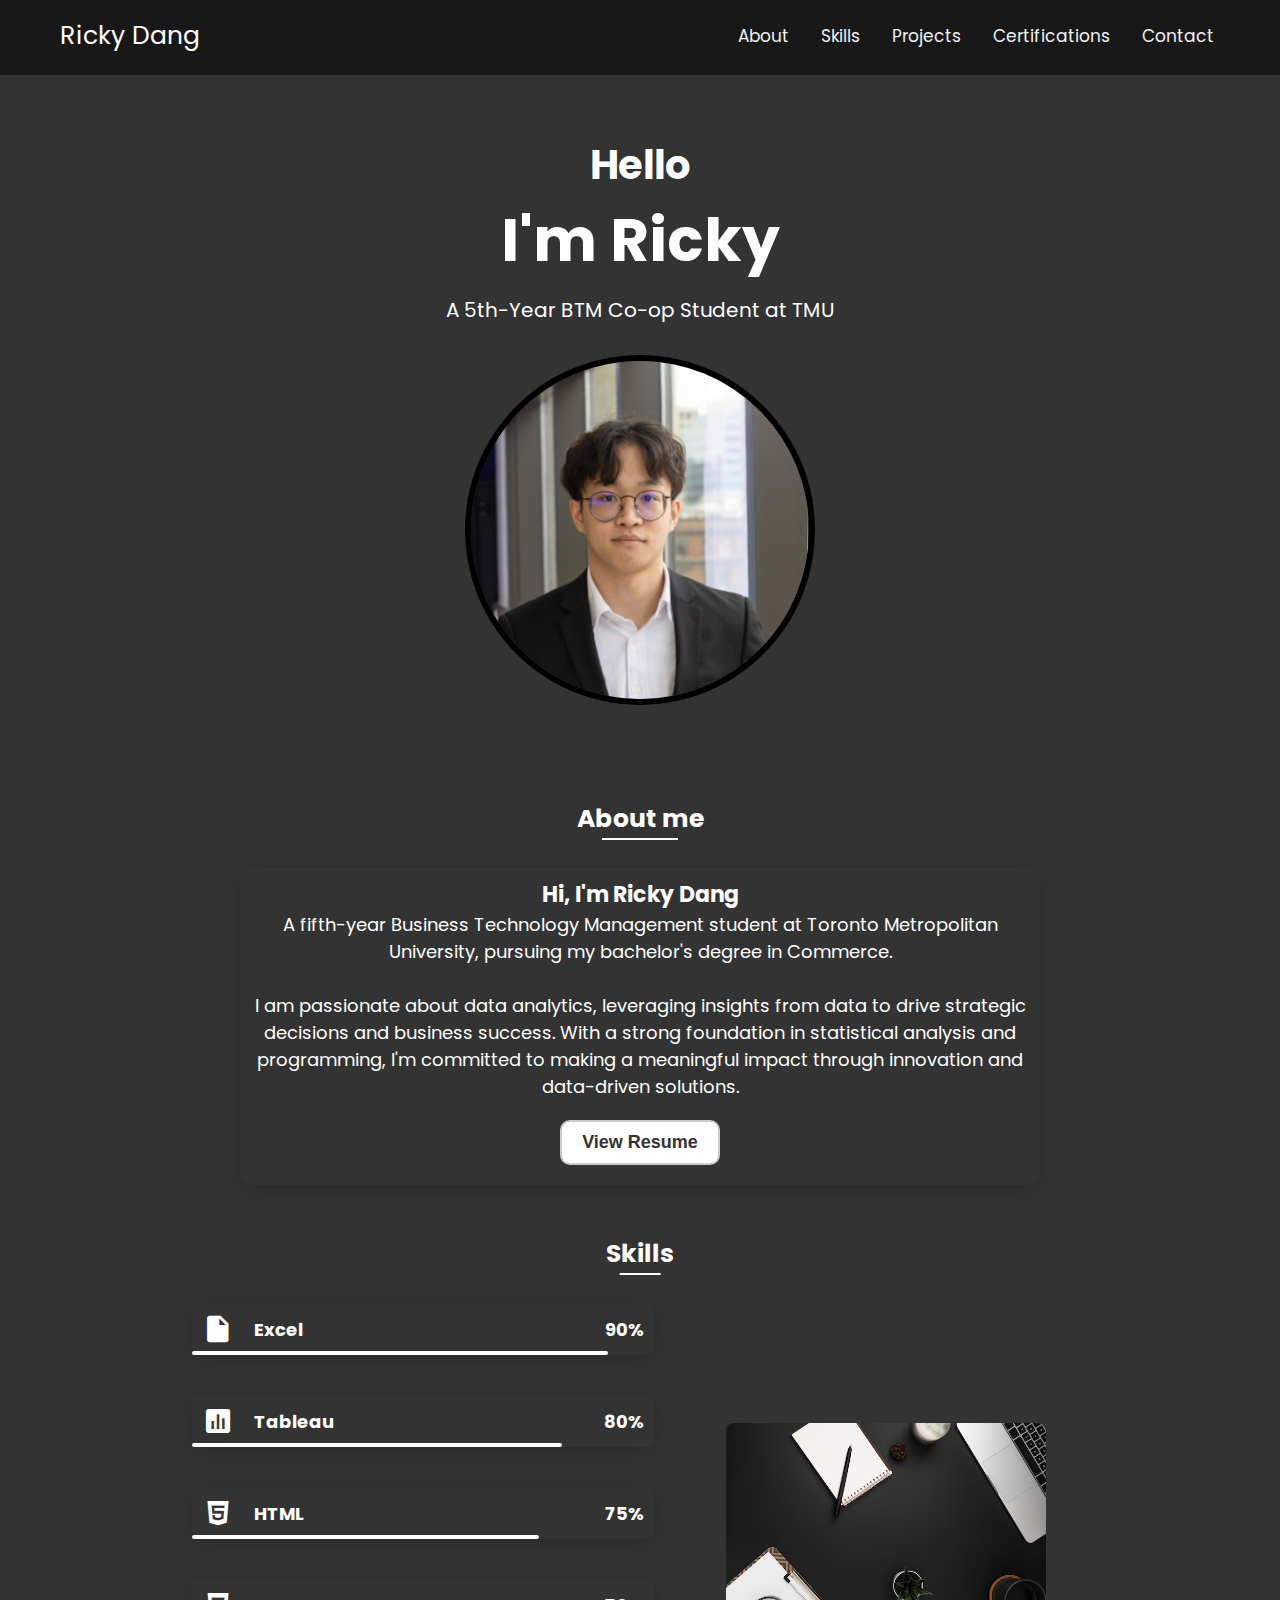
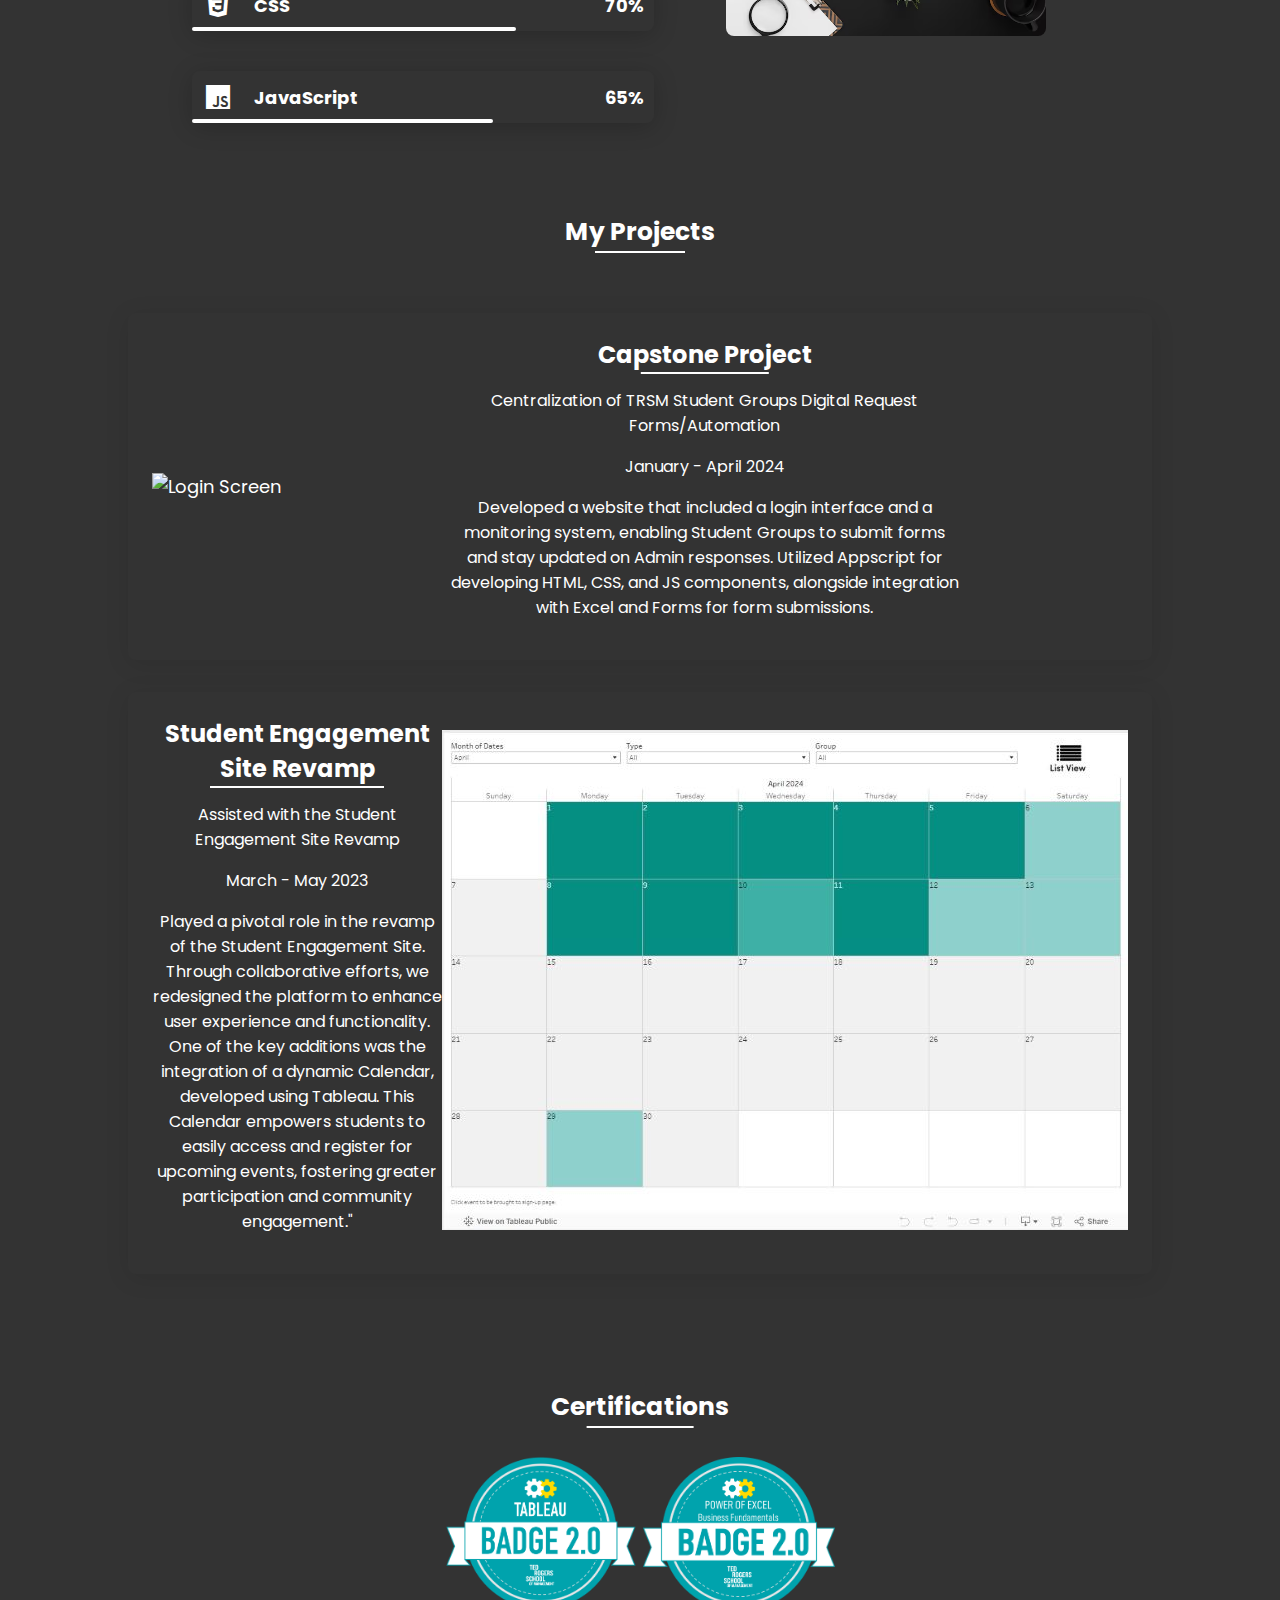
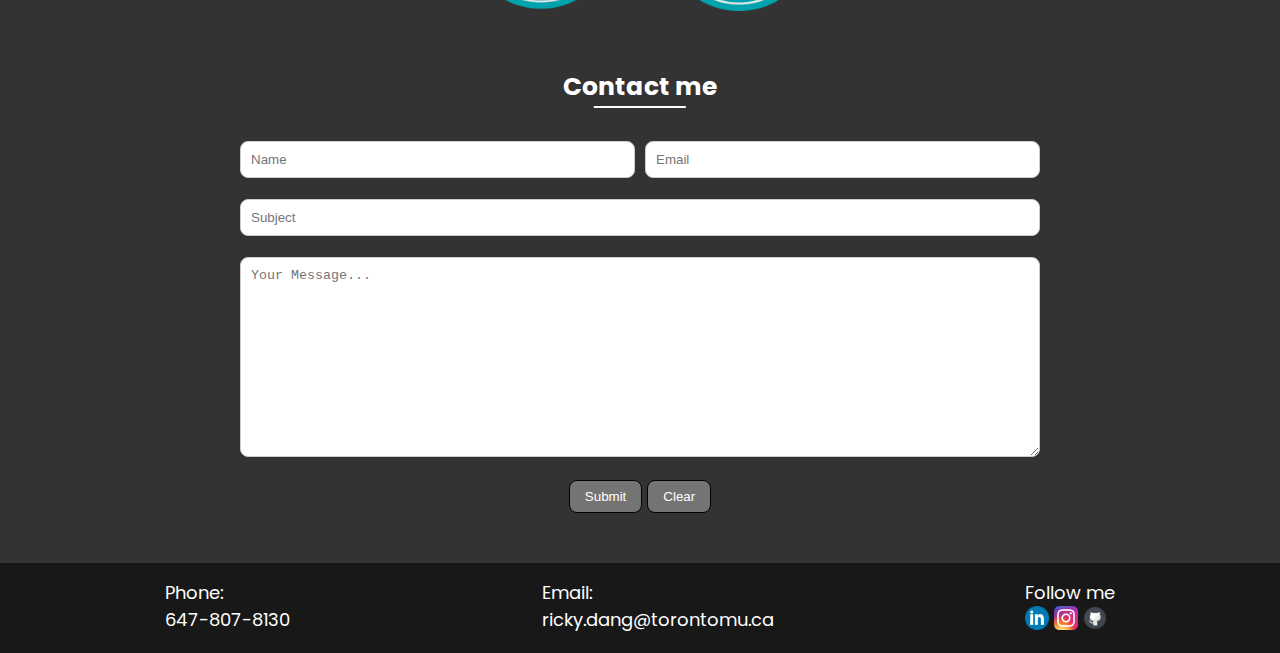
==== index.html @ 6ce4ab80 "Update index.html" ====
<!doctype html>

<html lang="en">
<head>
  <meta charset="UTF-8">
  <meta name="viewport" content="width=device-width, initial-scale=1.0">
  <meta name="description" content="Ricky Dang Portfolio">
  <meta name="keywords" content="Ricky Dang">
  <meta name="author" content="Ricky Dang">
  <link rel="stylesheet" type="text/css" href="style.css" />
  <script src="main.js"></script>
  <link href='https://cdn.jsdelivr.net/npm/boxicons@2.0.5/css/boxicons.min.css' rel='stylesheet'>
  <title>Ricky's Portfolio</title>
</head>

<body>
  <header>
    <div class="header-container">
      <a class="custom-button" id="custom-button" onclick="scrollToTop()">Ricky Dang</a>
      <nav class="topnav" id="nav">
        <a href="#about">About</a>
        <a href="#skills">Skills</a>
        <a href="#projects">Projects</a>
        <a href="#certifications">Certifications</a>
        <a href="#contact">Contact</a>
      </nav>
    </div>
  </header>

  <main>
    <!--===== Home =====-->
    <section id="home">
      <div class="container">
        <div class="text">
          <h1>Hello</h1>
          <h2>I'm Ricky</h2>
          <p class="p1">A 5th-Year BTM Co-op Student at TMU</p>
        </div>
        <div class="image-container">
          <div class="image">
            <img src="image/Linkedin.jpg" alt="LinkedIn Profile" id="img" />
          </div>
        </div>
      </div>
    </section>

    <!--===== About =====-->
    <section id="about">
      <h3>About me</h3>
      <div class="about_container">
        <div>
          <h4 class="about_subtitle">Hi, I'm Ricky Dang</h4>
          <p class="about_text">A fifth-year Business Technology Management student at Toronto Metropolitan University, pursuing my bachelor's degree in Commerce.</p><br>
          <p class="about_text">I am passionate about data analytics, leveraging insights from data to drive strategic decisions and business success. With a strong foundation in statistical analysis and programming, I'm committed to making a meaningful impact through innovation and data-driven solutions.</p>
          <button class="resume-button" onclick="window.open('https://rickydang123.github.io/resume_2024.pdf', '_blank')">View Resume</button>
        </div>
      </div>
    </section>

    <!--===== Skills =====-->
    <section id="skills">
      <h3>Skills</h3>
      <div class="skills-container">
        <div skills-section>
          <div class="skill">
            <div class="skill-name">
              <i class='bx bxs-file-blank skill-icon'></i>
              <span class="skill-label">Excel</span>
            </div>
            <div class="skill-bar skill-excel"></div>
            <div class="skill-percentage">90%</div>
          </div>
          <div class="skill">
            <div class="skill-name">
              <i class='bx bxs-bar-chart-square skill-icon'></i>
              <span class="skill-label">Tableau</span>
            </div>
            <div class="skill-bar skill-tableau"></div>
            <div class="skill-percentage">80%</div>
          </div>
          <div class="skill">
            <div class="skill-name">
              <i class='bx bxl-html5 skill-icon'></i>
              <span class="skill-label">HTML</span>
            </div>
            <div class="skill-bar skill-html"></div>
            <div class="skill-percentage">75%</div>
          </div>
          <div class="skill">
            <div class="skill-name">
              <i class='bx bxl-css3 skill-icon'></i>
              <span class="skill-label">CSS</span>
            </div>
            <div class="skill-bar skill-css"></div>
            <div class="skill-percentage">70%</div>
          </div>
          <div class="skill">
            <div class="skill-name">
              <i class='bx bxl-javascript skill-icon'></i>
              <span class="skill-label">JavaScript</span>
            </div>
            <div class="skill-bar skill-js"></div>
            <div class="skill-percentage">65%</div>
          </div>
        </div>

        <div class="skill-img">
          <img src="image/workspace.avif" alt="Dark Workspace">
        </div>
      </div>
    </section>

    <!--===== Projects =====-->
    <section id="projects">
      <h3>My Projects</h3>
      <div class="projects-container">
        <div class="project-card">
          <div class="project-image">
            <img src="image/Capstone.JPG" alt="Login Screen">
          </div>
          <div class="project-details">
            <h3>Capstone Project</h3>
            <p>Centralization of TRSM Student Groups Digital Request Forms/Automation</p>
            <p>January - April 2024</p>
            <p>Developed a website that included a login interface and a monitoring system, enabling Student Groups to submit forms and stay updated on Admin responses. Utilized Appscript for developing HTML, CSS, and JS components, alongside integration with Excel and Forms for form submissions.</p>
          </div>
        </div>
        <div class="project-card">
          <div class="project-image">
            <img src="image/Calendar1.jpg" alt="Student Engagement Site Revamp">
          </div>
          <div class="project-details">
            <h3>Student Engagement Site Revamp</h3>
            <p>Assisted with the Student Engagement Site Revamp</p>
            <p>March - May 2023</p>
            <p>Played a pivotal role in the revamp of the Student Engagement Site. Through collaborative efforts, we redesigned the platform to enhance user experience and functionality. One of the key additions was the integration of a dynamic Calendar, developed using Tableau. This Calendar empowers students to easily access and register for upcoming events, fostering greater participation and community engagement."</p>
          </div>
        </div>
      </div>
    </section>

    <!--===== Certifications =====-->
    <section id="certifications">
      <h3>Certifications</h3>
      <div class="certifications">
        <a href="https://trsmcredentials.torontomu.ca/309667ab-9c3d-48c3-abd6-493741f7f2fc#gs.7jdqmi" target="_blank"><img src="image/TableauBadge.png" alt="Tableau Badge"></a>
        <a href="https://trsmcredentials.torontomu.ca/b610dc23-b5de-4831-8858-0fb73978874f#gs.7jdnai" target="_blank"><img src="image/ExcelBusinessFundamentals.png" alt="Excel Badge"></a>
      </div>
    </section>

    <!--===== Contact =====-->
    <section id="contact">
      <h3>Contact me</h3>
      <div class="container1">
        <form onsubmit="storeData(event)">
          <div class="contact-container">
            <div class="form-group">
              <input type="text" id="fname" name="firstname" placeholder="Name" required>
            </div>
            <div class="form-group">
              <input type="text" id="email" name="email" placeholder="Email" required>
            </div>
          </div>

          <div class="form-group">
            <input type="text" id="subject" name="subject" placeholder="Subject" required>
          </div>

          <div class="form-group">
            <textarea id="message" name="message" style="height:200px" placeholder="Your Message..." required></textarea>
          </div>

          <input type="submit" onclick="storeData(event)" value="Submit">
          <input type="reset" value="Clear">
        </form>
      </div>
    </section>
  </main>

  <footer class="footer">
    <p class="footer-text">
      <span class="footer-phone">Phone: <br> 647-807-8130</a></span>
      <span class="footer-email">Email: <br> ricky.dang@torontomu.ca</a></span>
      <span class="footer-social"> Follow me <br>
        <a href="https://www.linkedin.com/in/rickydang25/" target="_blank"><img src="image/LinkedIn Icon.webp" alt="LinkedIn"></a>
        <a href="https://www.instagram.com/rickydang__/" target="_blank"><img src="image/Instagram Icon.webp" alt="Instagram"></a>
        <a href="https://github.com/rickydang123" target="_blank"><img src="image/Github Icon.webp" alt="Github"></a>
      </span>
    </p>
  </footer>

  <button id="scrollBtn" onclick="scrollToTop()">
    <span>&uarr;</span>
  </button>

  <link rel="shortcut icon" href="favicon.ico" type="image/x-icon">
</body>
</html>
---- style.css ----
@import url("https://fonts.googleapis.com/css2?family=Poppins:wght@400;600;700&display=swap");

*,
*::before,
*::after {
  margin: 0;
  padding: 0;
  box-sizing: border-box;
}

body {
  background-color: #333;
  font-family: "Poppins", sans-serif;
  font-size: 18px;
  color: white;
  text-align: center;
}

html {
  scroll-behavior: smooth;
}

h1 {
  font-size: 40px;
  color: white;
}

h2 {
  font-size: 60px;
  color: white;
  margin-bottom: 10px;
}

h3 {
  position: relative;
  display: inline-block;
  text-align: center;
  font-size: 25px;
  color: rgb(255, 255, 255);
  margin-bottom: 30px;
}

h3::after {
  content: "";
  position: absolute;
  left: 50%;
  transform: translateX(-50%);
  bottom: -2px;
  width: 60%;
  height: 2px;
  background-color: rgb(255, 255, 255);
}

h4 {
  text-align: center;
  font-size: 22px;
  color: rgb(255, 255, 255);
  margin: 10px 25px;
}

/* =====Home Section====== */
.container {
  border-radius: 20px;
  position: relative;
  height: 100%;
  margin-bottom: 5vh;
}

.text {
  justify-content: center;
  align-items: center;
}

.container .text {
  margin-top: 15vh;
}

.image-container {
  display: flex;
  justify-content: center;
  align-items: center;
}

.image {
  width: 350px;
  height: 350px;
  overflow: hidden;
  border-radius: 50%;
  border: 6px solid black;
  display: flex;
  position: relative;
  margin-top: 15px;
}

.p1 {
  margin-bottom: 15px;
}

.p {
  font-size: 40px;
  color: white;
}

.p1 {
  font-size: 20px;
  color: white;
}

.p2 {
  font-size: 15px;
}

.p3 {
  font-size: 20px;
  font-weight: bold;
}

.p4, .p5 {
  font-size: 16px;
}

ul {
  list-style-type: square;
  height: 30px;
}

ol {
  list-style-type: upper-roman;
  height: 100px;
}

header {
  background-color: rgb(24, 24, 24);
  width: 100%;
  position: fixed;
  top: 0;
  left: 0;
  z-index: 1000;
  height: 75px;
}

.header-container {
  display: flex;
  justify-content: space-between;
  align-items: center;
  max-width: 1200px;
  margin: 0 auto;
  padding: 10px;
}

.custom-button {
  font-size: 25px;
  color: white;
  padding: 5px 10px;
  text-decoration: none;
  transition: color 0.3s ease;
  cursor: pointer;
}

.custom-button:hover {
  color: #858585;
}

.topnav {
  display: flex;
  align-items: center;
}

.topnav a {
  color: #f2f2f2;
  padding: 13px 16px;
  text-decoration: none;
  font-size: 17px;
}

.content {
  padding-top: 70px;
}

#scrollBtn {
  position: fixed;
  bottom: 20px;
  right: 20px;
  background-color: #8d8b8b; 
  color: #fff; 
  border: none;
  border-radius: 50%; 
  width: 50px; 
  height: 50px; 
  font-size: 28px; 
  cursor: pointer;
  transition: background-color 0.3s ease; 
  z-index: 999; 
  opacity: 0;
  transition: opacity 0.3s ease;
}

#scrollBtn:hover {
  background-color: #666666; 
}

#scrollBtn span {
  display: block;
  font-size: 24px; 
  margin-top: 5px; 
  line-height: 1; 
  font-weight: bold; 
}

#scrollBtn.visible {
  opacity: 1; 
}

/* ====== Contact ====== */
.container1 {
  width: 50rem;
  justify-content: center;
  align-items: center;
  margin: 0 auto;
}
.contact-container {
  display: flex;
  flex-wrap: wrap;
}

.form-group {
  margin-bottom: 1px;
}

.contact-container .form-group {
  flex: 1;
  margin-right: 10px;
}

.contact-container .form-group:last-child {
  margin-right: 0;
}

.contact-container label {
  display: block;
  margin-bottom: 5px;
}

#contact {
  padding-top: 50px;
  position: relative;
}

input[type=text], select, textarea {
  width: 100%;
  padding: 10px;
  border: 1px solid #ccc;
  border-radius: 8px;
  box-sizing: border-box;
  margin-top: 5px;
  margin-bottom: 15px;
  resize: vertical;
}

input[type=submit], input[type=reset] {
  padding: 8px 15px;
  border: none;
  border-radius: 8px;
  cursor: pointer;
}

input[type=submit] {
  background-color: rgb(116, 116, 116);
  color: white;
  border: 1px solid black;
}

input[type=submit]:hover {
  background-color: rgb(155, 155, 155);
}

input[type=reset] {
  background-color: rgb(116, 116, 116);
  color: white;
  border: 1px solid black;
}

input[type=reset]:hover {
  background-color: rgb(155, 155, 155);
}

/* ====== About ====== */
#about {
  padding-top: 50px;
  position: relative;
}

.about_container {
  background-color: #333;
  max-width: 800px;
  row-gap: 2rem;
  text-align: center;
  display: flex;
  align-items: center;
  justify-content: center;
  margin: 0 auto;
  box-shadow: 0px 4px 25px rgba(0, 0, 0, 0.2);
  border-radius: 10px;
}

.about_text_container {
  flex: 1;
}

.about_subtitle {
  margin-bottom: var(--mb-2);
}

.about_img img {
  width: 200px;
  border-radius: 0.5rem;
}

.resume-button {
  margin-top: 20px;
  padding: 10px 20px;
  background-color: white;
  color: #333;
  font-weight: bold;
  border: 2px solid #ccc;
  border-radius: 10px;
  cursor: pointer;
  font-size: 18px;
  transition: background-color 0.3s ease, border-color 0.3s ease, color 0.3s ease;
  margin-bottom: 20px;
}

.resume-button:hover {
  background-color: #333;
  color: white;
}

@media (max-width: 768px) {
  .resume-button {
      padding: 8px 16px;
      font-size: 16px;
  }
}

/* ======= Skills ======= */
#skills {
  padding-top: 50px;
  position: relative;
}

.skills-section {
  display: flex;
  flex-direction: column;
  margin-right: 10rem; /* Adjusted margin-right for shifting towards the center */
}

.skills-container {
  display: flex;
  justify-content: center;
  align-items: center;
  margin-left: 15%;
}

.skills-container > div {
  flex: 1;
}

.skill-img {
  margin-right: 15%;
}

.skill-img img {
  width: 25vw;
  border-radius: 0.5rem;
}

.skill {
  width: 100%;
  display: flex;
  justify-content: space-between;
  align-items: center;
  position: relative;
  font-weight: bold;
  padding: 10px 10px;
  margin-bottom: 40px;
  border-radius: 8px;
  box-shadow: 0px 4px 25px rgba(0, 0, 0, 0.2);
}

.skills-subtitle {
  margin-bottom: 20px;
}

.skills-description {
  margin-bottom: 40px;
}

.skill-icon {
  font-size: 2rem;
  margin-right: 20px;
  color: #ffffff;
}

.skill-name {
  display: flex;
  align-items: center;
}

.skill-bar {
  position: absolute;
  left: 0;
  bottom: 0;
  background-color: #ffffff;
  height: 0.25rem;
  border-radius: 0.5rem;
}

.skill-percentage {
  color: #ffffff;
}

.skill-html {
  width: 75%;
}

.skill-css {
  width: 70%;
}

.skill-js {
  width: 65%;
}

.skill-tableau {
  width: 80%;
}

.skill-excel {
  width: 90%;
}

/* ===== Projects===== */
#projects {
  padding-top: 50px;
  position: relative;
}

.projects-container {
  display: flex;
  flex-direction: column;
  align-items: center;
  padding: 2rem;
}

.projects-container h2 {
  font-size: 2rem;
  font-weight: bold;
  margin-bottom: 2rem;
}

.project-card {
  display: flex;
  align-items: center;
  border-radius: 0.5rem;
  box-shadow: 0px 4px 25px rgba(0, 0, 0, 0.1);
  padding: 1.5rem;
  margin-bottom: 2rem;
  width: 60vw;
  max-width: 800px;
}

.project-card.project-image {
  width: 30vw;
  margin-right: 2rem;
  align-items: center;
}

.project-card.project-image img {
  max-width: 100%;
  border-radius: 0.5rem;
}

.project-card.project-details {
  width: 50vw;
  flex-direction: column;
  align-items: center;
  flex-grow: 1;
}

.project-details {
  margin: 0 auto;
  width: 40vw;
}

.project-card h3 {
  font-size: 1.5rem;
  font-weight: bold;
  margin-bottom: 1rem;
}

.project-card p {
  font-size: 1rem;
  margin-bottom: 1rem;
  text-align: center;
}

.project-card:first-child {
  flex-direction: row;
}

.project-card:last-child {
  flex-direction: row-reverse;
}

@media (min-width: 1024px) {
  .project-card {
    width: 80vw;
    max-width: none;
  }
}

/* ====== Certifications ======*/
#certifications {
  padding-top: 50px;
}

.certifications img {
  width: 15vw;
}

/* ======= Footer ======= */
.footer {
  text-align: left;
  bottom: 0;
  left: 0;
  width: 100%;
  padding: 1rem;
  margin-top: 50px;
  background-color: rgb(24, 24, 24);
  box-sizing: border-box; 
  z-index: 1000; 
}

.footer-text {
  display: flex;
  justify-content: space-between;
  max-width: 950px; 
  margin: 0 auto; 
}

.footer-phone, .footer-email, .footer-social {
  flex-direction: column;
  align-items: flex-start;
}

.footer-social a {
  display: inline-block;
}

.footer-social img {
  width: 24px;
  height: 24px;
}

.footer-line {
  border-top: 1px solid #ccc;
}
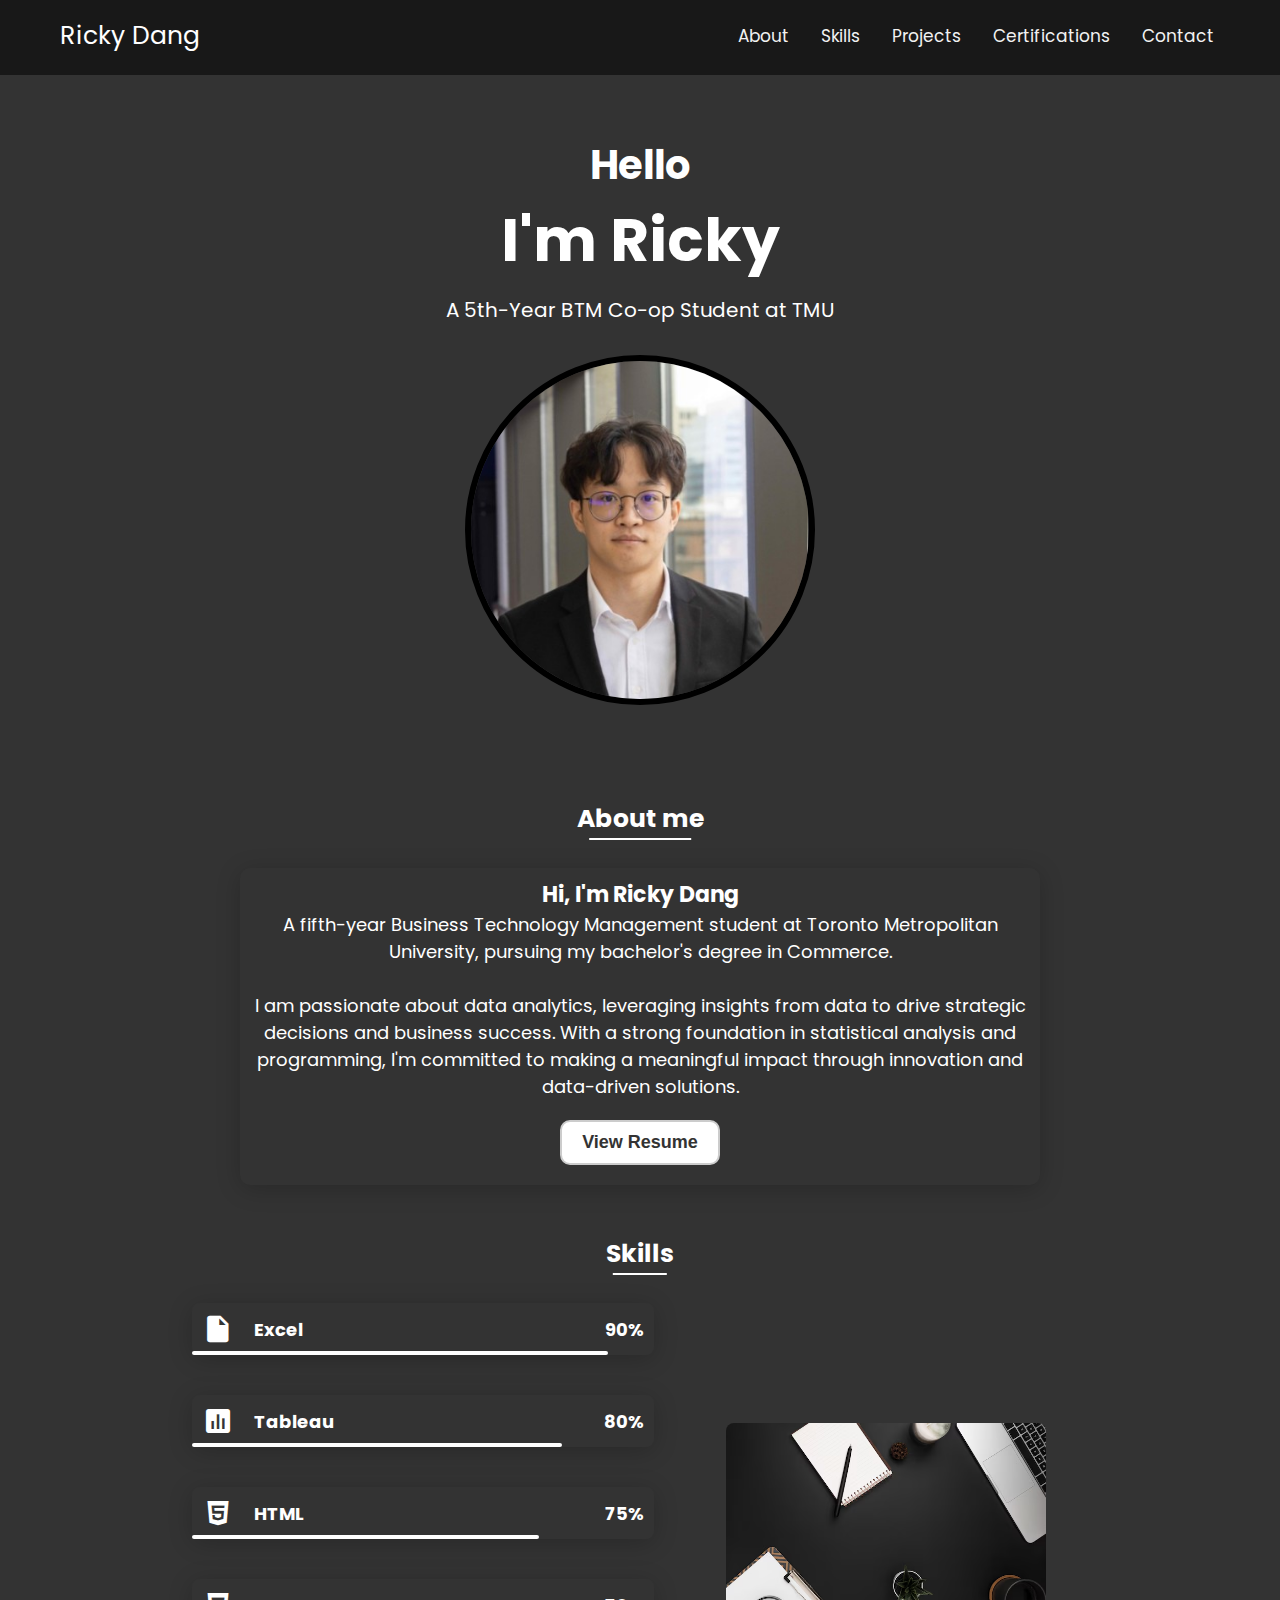
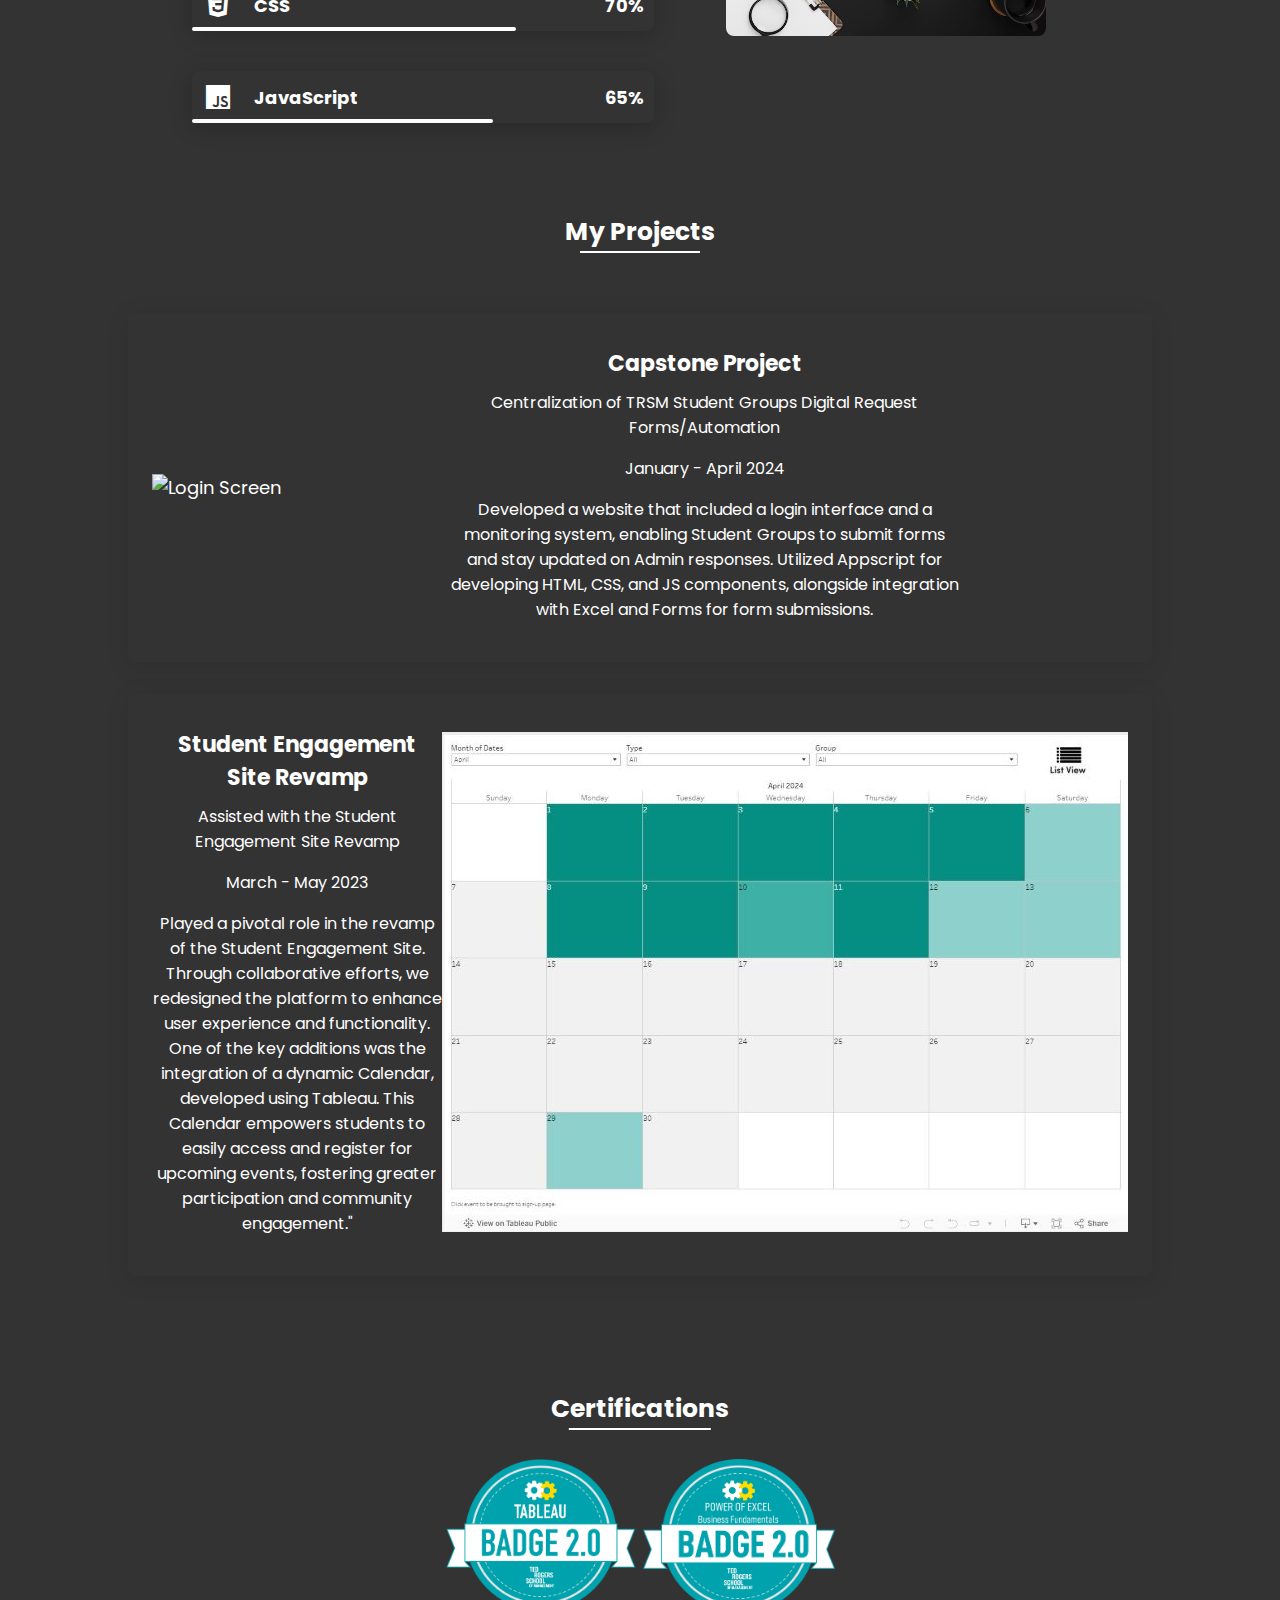
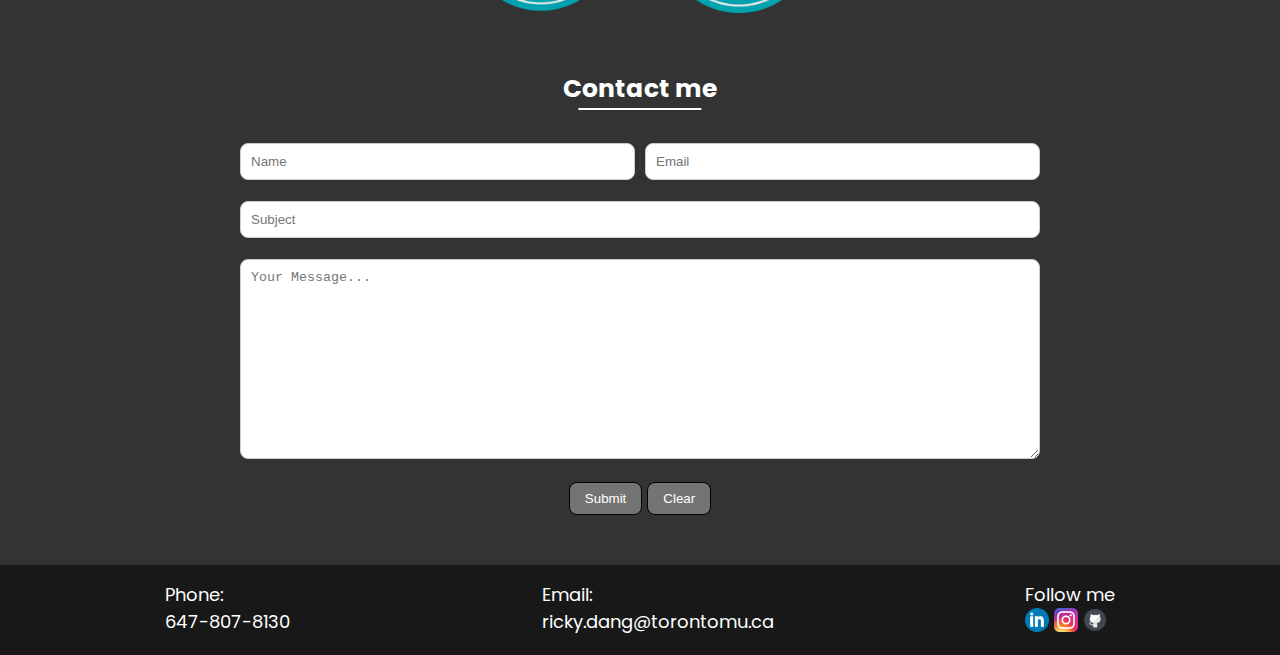
==== commit 75c4b2d8: "Final Revision" ====
--- a/index.html
+++ b/index.html
@@ -119,7 +119,7 @@
             <img src="image/Capstone.JPG" alt="Login Screen">
           </div>
           <div class="project-details">
-            <h3>Capstone Project</h3>
+            <h4>Capstone Project</h4>
             <p>Centralization of TRSM Student Groups Digital Request Forms/Automation</p>
             <p>January - April 2024</p>
             <p>Developed a website that included a login interface and a monitoring system, enabling Student Groups to submit forms and stay updated on Admin responses. Utilized Appscript for developing HTML, CSS, and JS components, alongside integration with Excel and Forms for form submissions.</p>
@@ -130,7 +130,7 @@
             <img src="image/Calendar1.jpg" alt="Student Engagement Site Revamp">
           </div>
           <div class="project-details">
-            <h3>Student Engagement Site Revamp</h3>
+            <h4>Student Engagement Site Revamp</h4>
             <p>Assisted with the Student Engagement Site Revamp</p>
             <p>March - May 2023</p>
             <p>Played a pivotal role in the revamp of the Student Engagement Site. Through collaborative efforts, we redesigned the platform to enhance user experience and functionality. One of the key additions was the integration of a dynamic Calendar, developed using Tableau. This Calendar empowers students to easily access and register for upcoming events, fostering greater participation and community engagement."</p>
--- a/style.css
+++ b/style.css
@@ -46,7 +46,7 @@
   left: 50%;
   transform: translateX(-50%);
   bottom: -2px;
-  width: 60%;
+  width: 80%;
   height: 2px;
   background-color: rgb(255, 255, 255);
 }
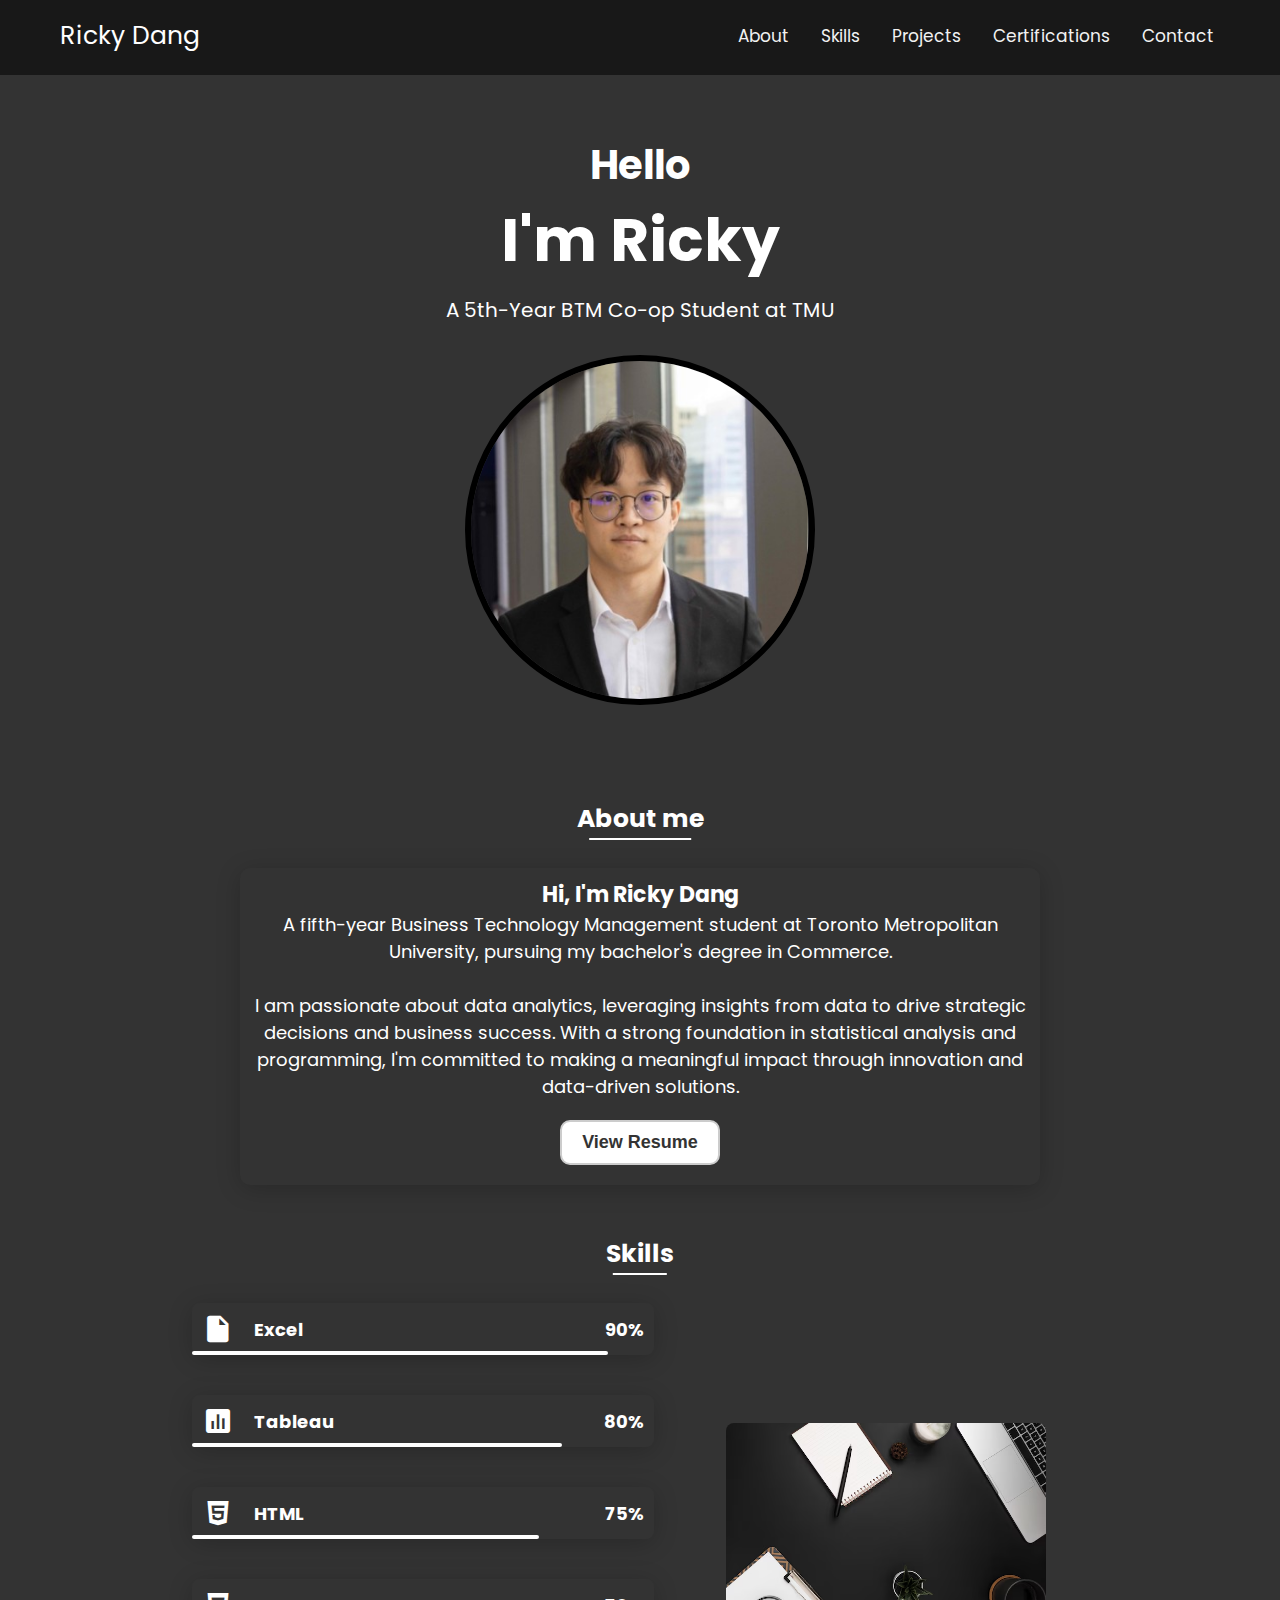
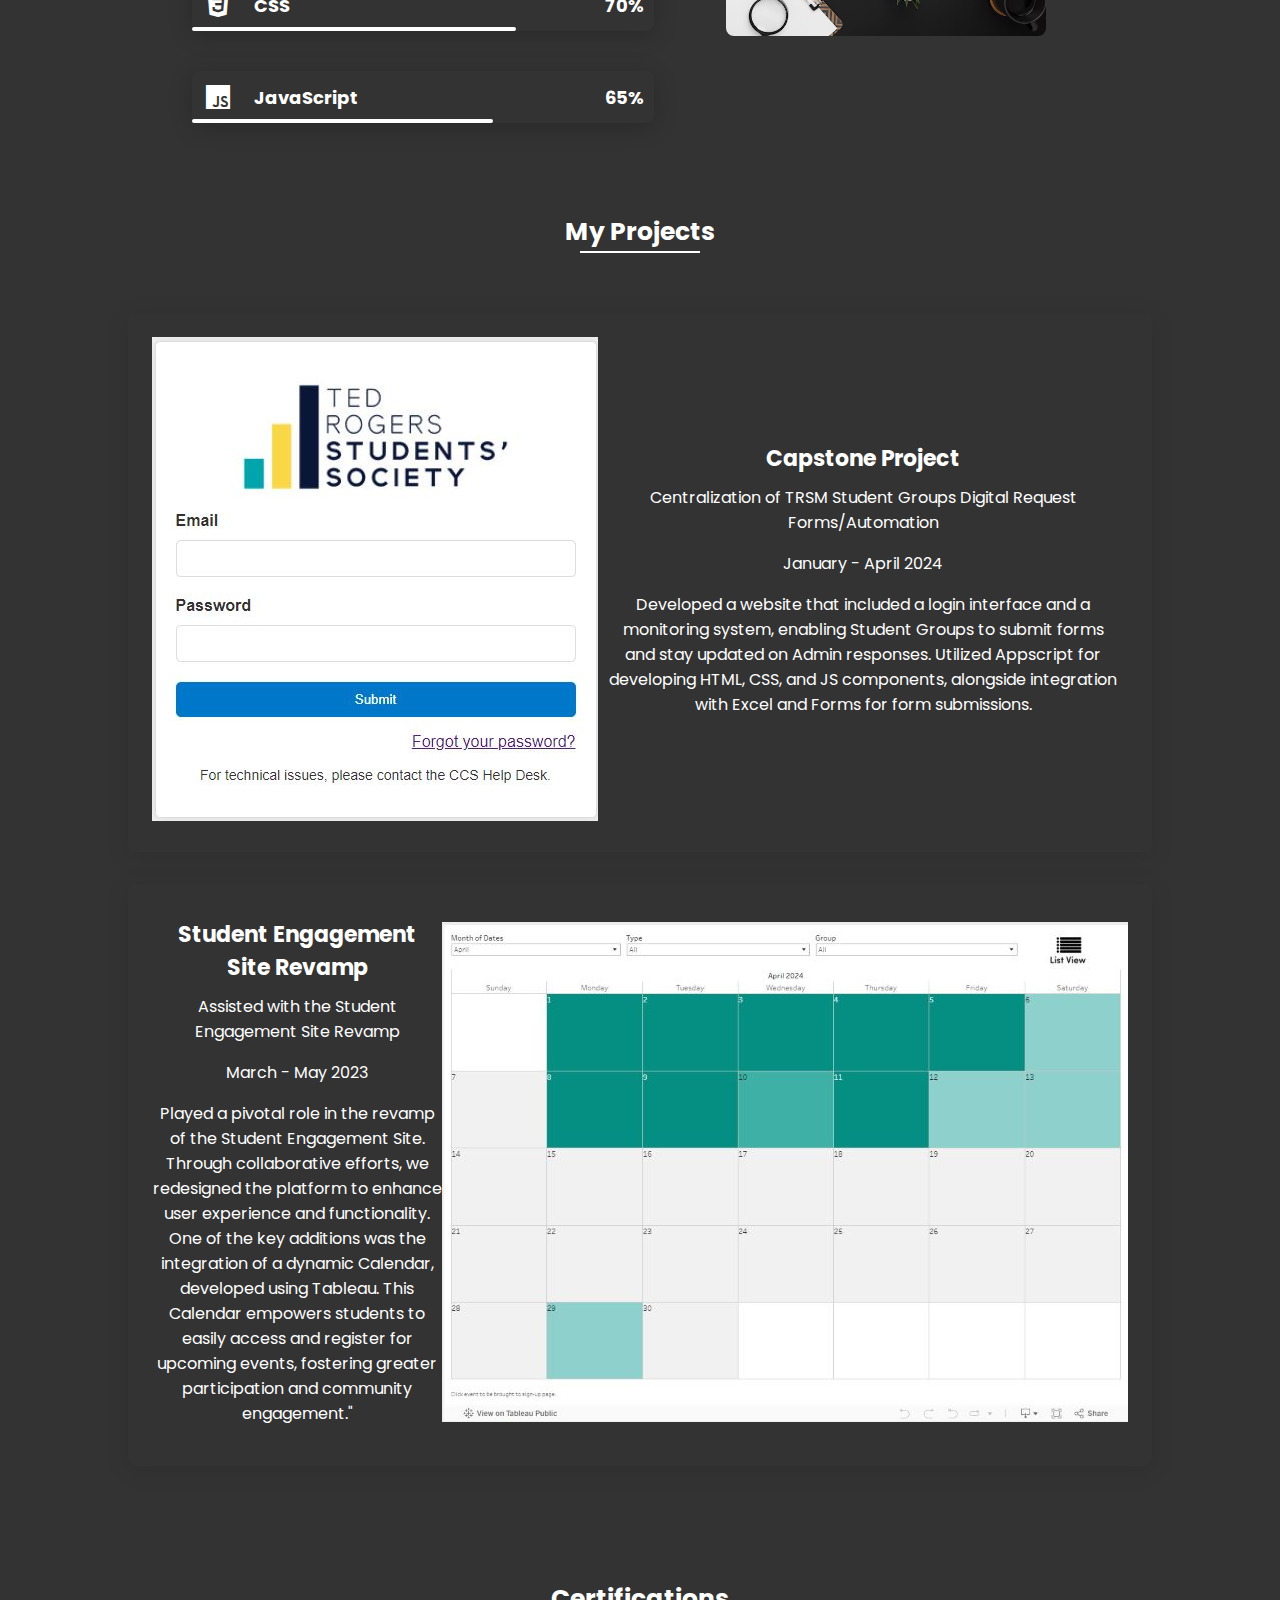
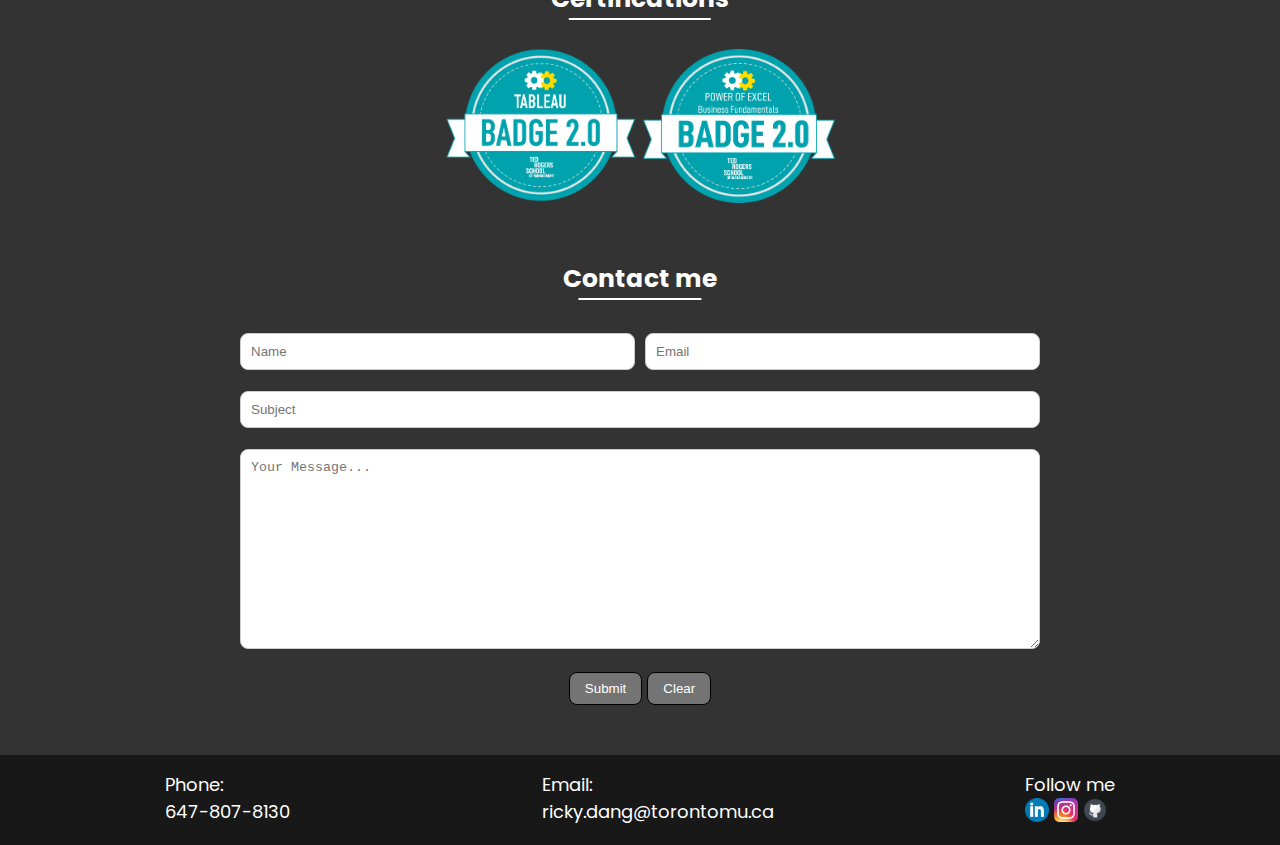
==== commit ec475b1d: "image" ====
--- a/index.html
+++ b/index.html
@@ -116,7 +116,7 @@
       <div class="projects-container">
         <div class="project-card">
           <div class="project-image">
-            <img src="image/Capstone.JPG" alt="Login Screen">
+            <img src="image/Capstone Login.JPG" alt="Login Screen">
           </div>
           <div class="project-details">
             <h4>Capstone Project</h4>
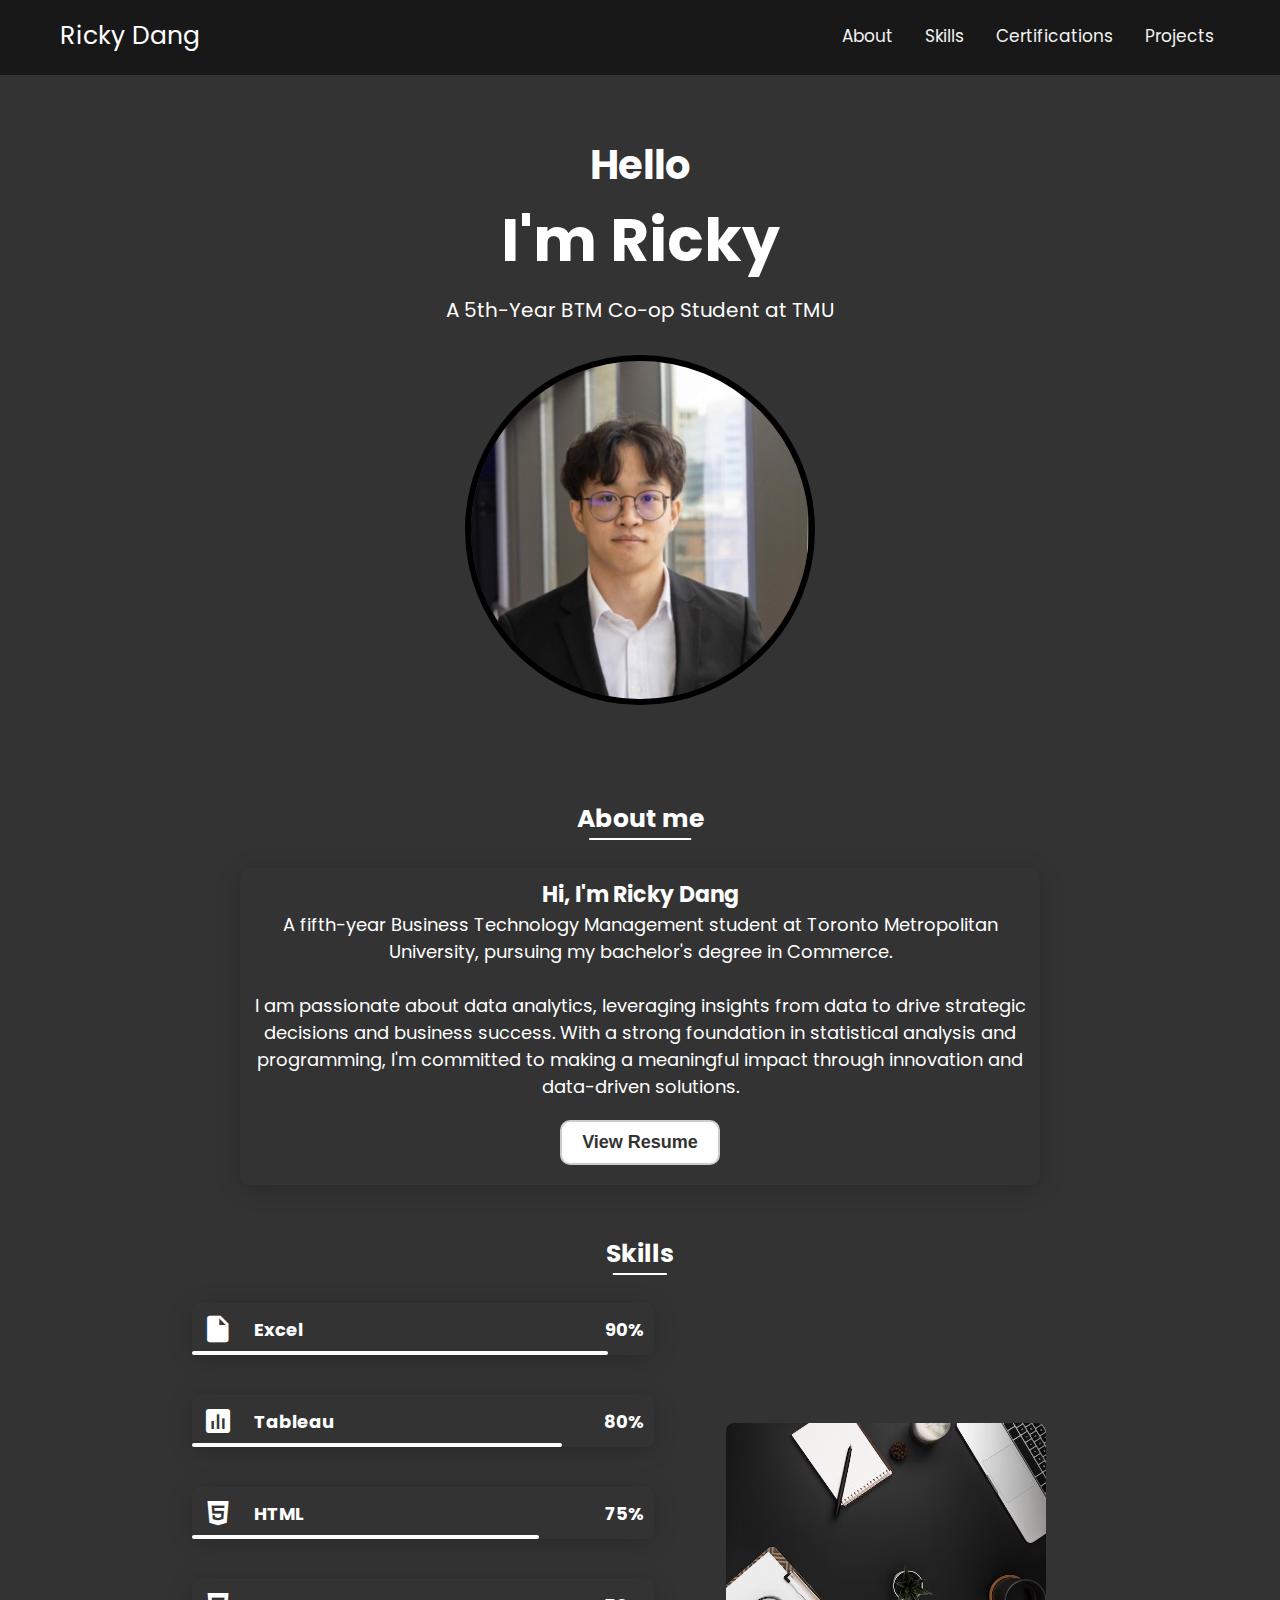
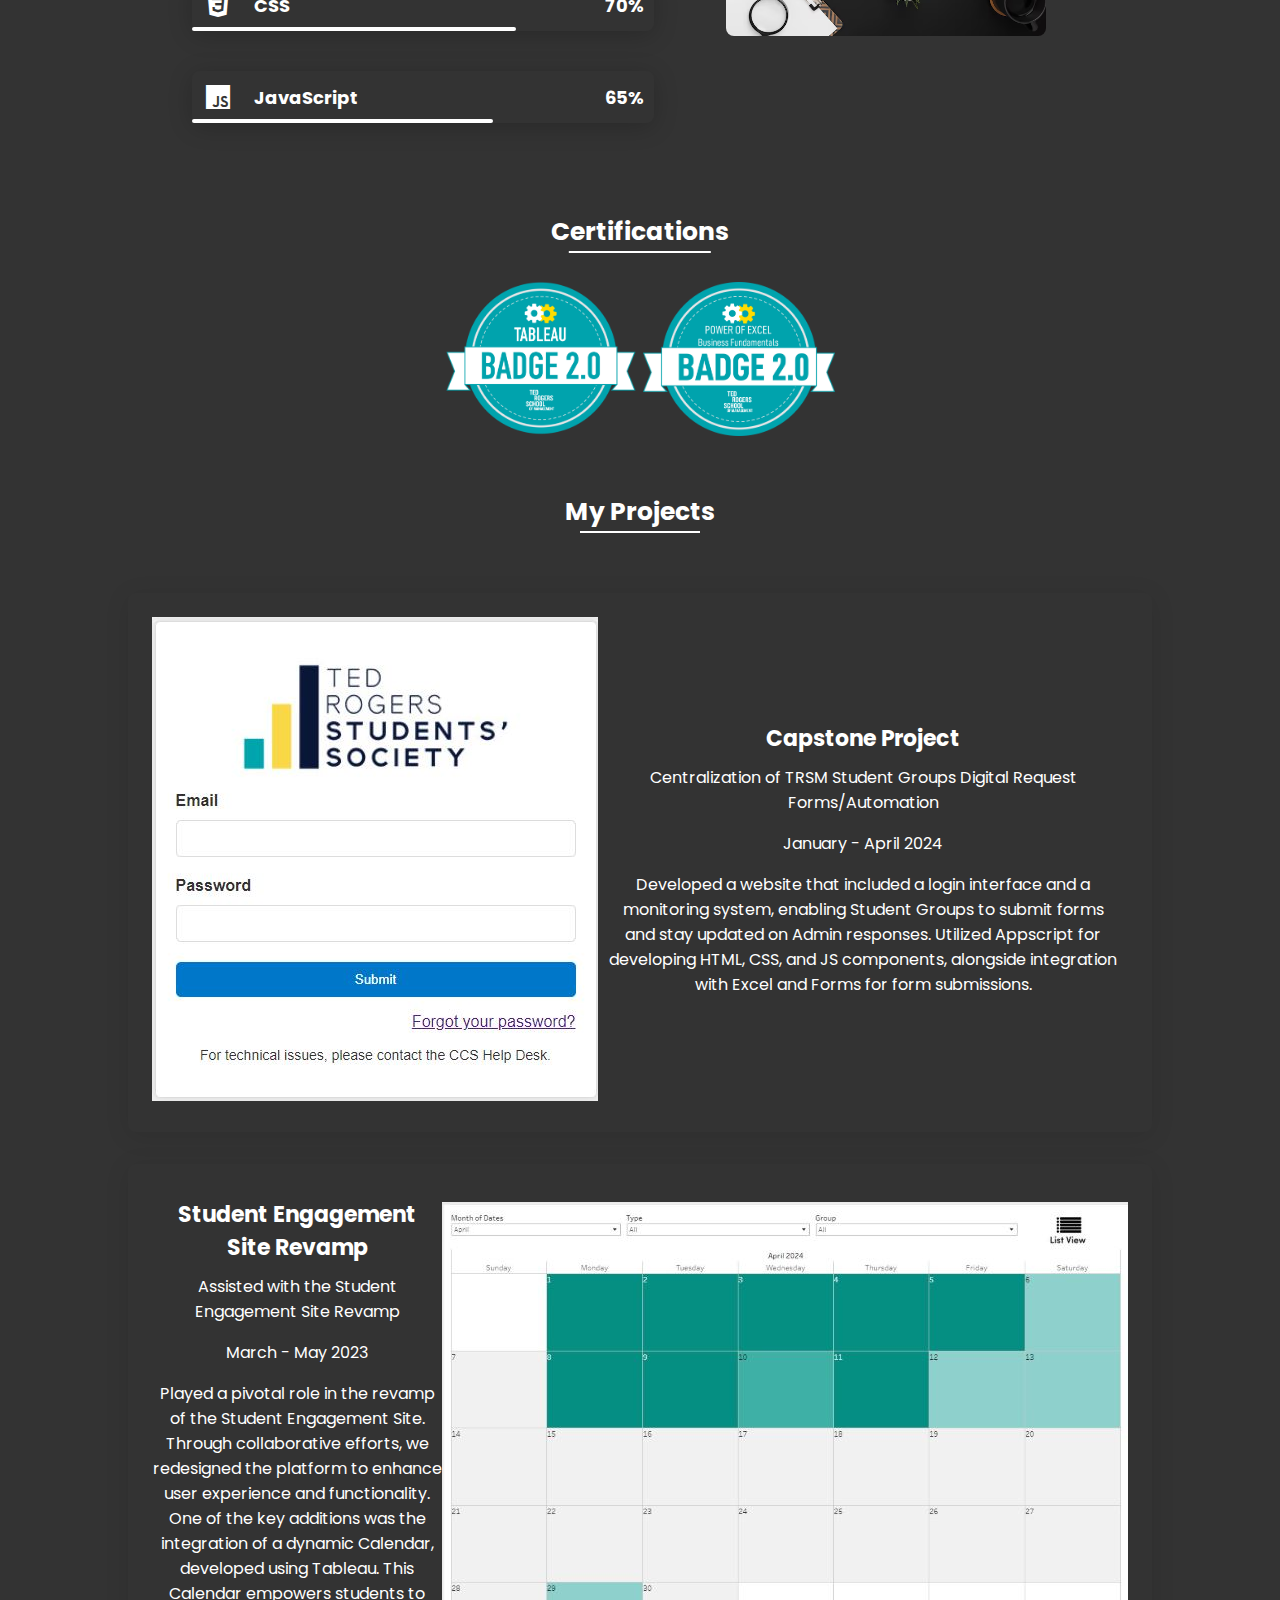
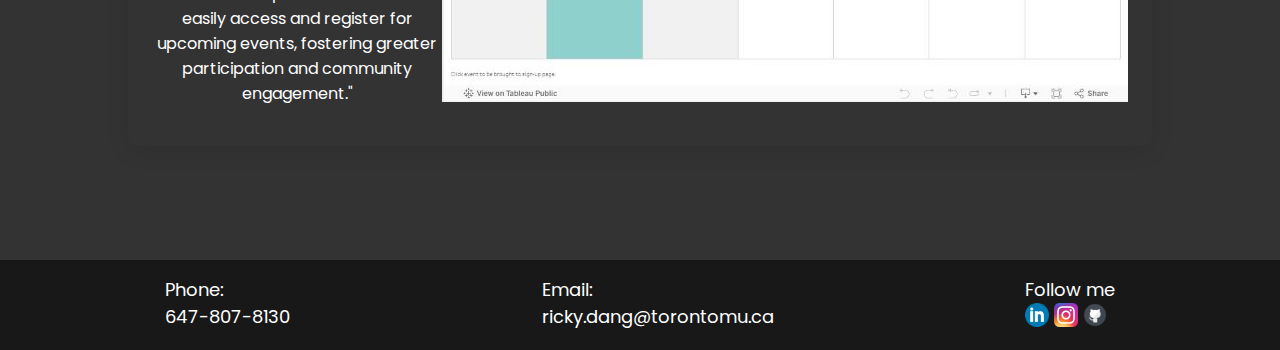
==== commit f517e16a: "Update index.html" ====
--- a/index.html
+++ b/index.html
@@ -9,6 +9,7 @@
   <meta name="author" content="Ricky Dang">
   <link rel="stylesheet" type="text/css" href="style.css" />
   <script src="main.js"></script>
+  <script src="form.js"></script>
   <link href='https://cdn.jsdelivr.net/npm/boxicons@2.0.5/css/boxicons.min.css' rel='stylesheet'>
   <title>Ricky's Portfolio</title>
 </head>
@@ -20,9 +21,8 @@
       <nav class="topnav" id="nav">
         <a href="#about">About</a>
         <a href="#skills">Skills</a>
+        <a href="#certifications">Certifications</a>
         <a href="#projects">Projects</a>
-        <a href="#certifications">Certifications</a>
-        <a href="#contact">Contact</a>
       </nav>
     </div>
   </header>
@@ -110,6 +110,15 @@
       </div>
     </section>
 
+    <!--===== Certifications =====-->
+    <section id="certifications">
+      <h3>Certifications</h3>
+      <div class="certifications">
+        <a href="https://trsmcredentials.torontomu.ca/309667ab-9c3d-48c3-abd6-493741f7f2fc#gs.7jdqmi" target="_blank"><img src="image/TableauBadge.png" alt="Tableau Badge"></a>
+        <a href="https://trsmcredentials.torontomu.ca/b610dc23-b5de-4831-8858-0fb73978874f#gs.7jdnai" target="_blank"><img src="image/ExcelBusinessFundamentals.png" alt="Excel Badge"></a>
+      </div>
+    </section>
+
     <!--===== Projects =====-->
     <section id="projects">
       <h3>My Projects</h3>
@@ -138,43 +147,6 @@
         </div>
       </div>
     </section>
-
-    <!--===== Certifications =====-->
-    <section id="certifications">
-      <h3>Certifications</h3>
-      <div class="certifications">
-        <a href="https://trsmcredentials.torontomu.ca/309667ab-9c3d-48c3-abd6-493741f7f2fc#gs.7jdqmi" target="_blank"><img src="image/TableauBadge.png" alt="Tableau Badge"></a>
-        <a href="https://trsmcredentials.torontomu.ca/b610dc23-b5de-4831-8858-0fb73978874f#gs.7jdnai" target="_blank"><img src="image/ExcelBusinessFundamentals.png" alt="Excel Badge"></a>
-      </div>
-    </section>
-
-    <!--===== Contact =====-->
-    <section id="contact">
-      <h3>Contact me</h3>
-      <div class="container1">
-        <form onsubmit="storeData(event)">
-          <div class="contact-container">
-            <div class="form-group">
-              <input type="text" id="fname" name="firstname" placeholder="Name" required>
-            </div>
-            <div class="form-group">
-              <input type="text" id="email" name="email" placeholder="Email" required>
-            </div>
-          </div>
-
-          <div class="form-group">
-            <input type="text" id="subject" name="subject" placeholder="Subject" required>
-          </div>
-
-          <div class="form-group">
-            <textarea id="message" name="message" style="height:200px" placeholder="Your Message..." required></textarea>
-          </div>
-
-          <input type="submit" onclick="storeData(event)" value="Submit">
-          <input type="reset" value="Clear">
-        </form>
-      </div>
-    </section>
   </main>
 
   <footer class="footer">
@@ -192,7 +164,5 @@
   <button id="scrollBtn" onclick="scrollToTop()">
     <span>&uarr;</span>
   </button>
-
-  <link rel="shortcut icon" href="favicon.ico" type="image/x-icon">
 </body>
 </html>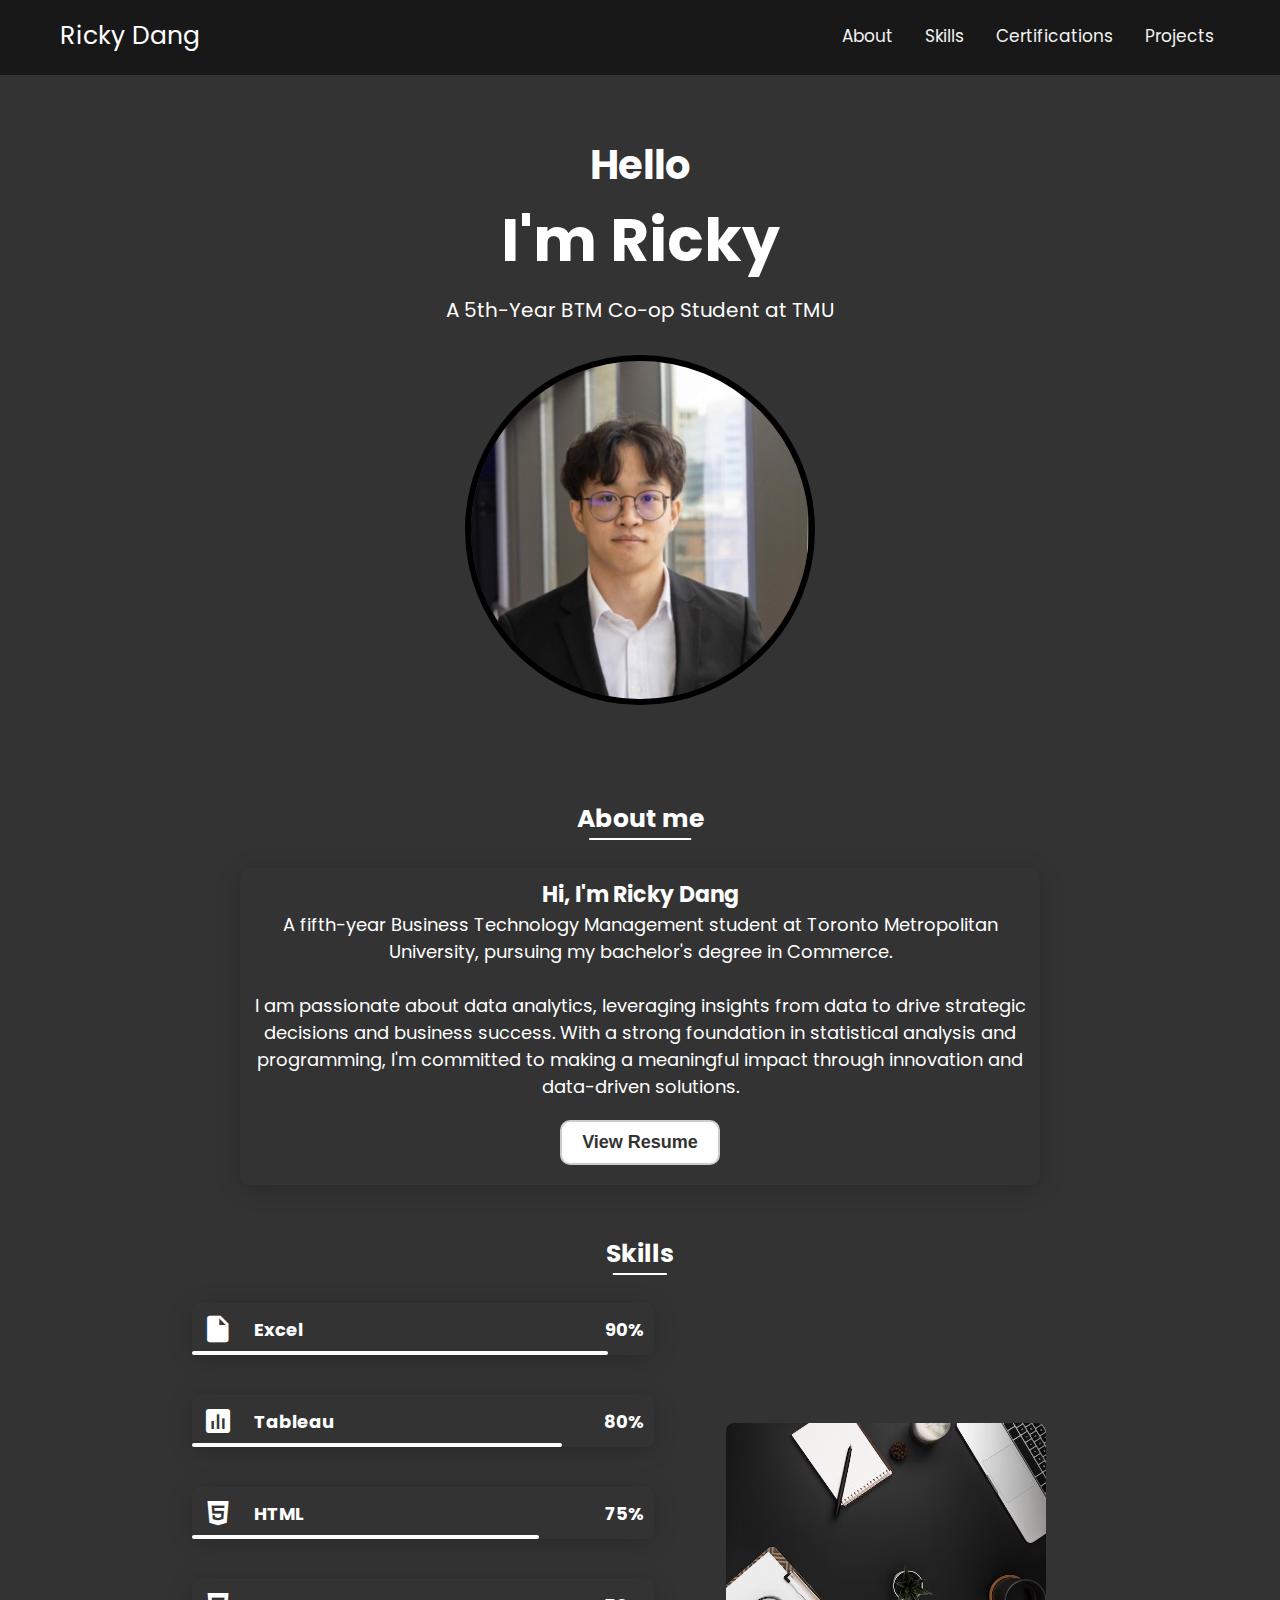
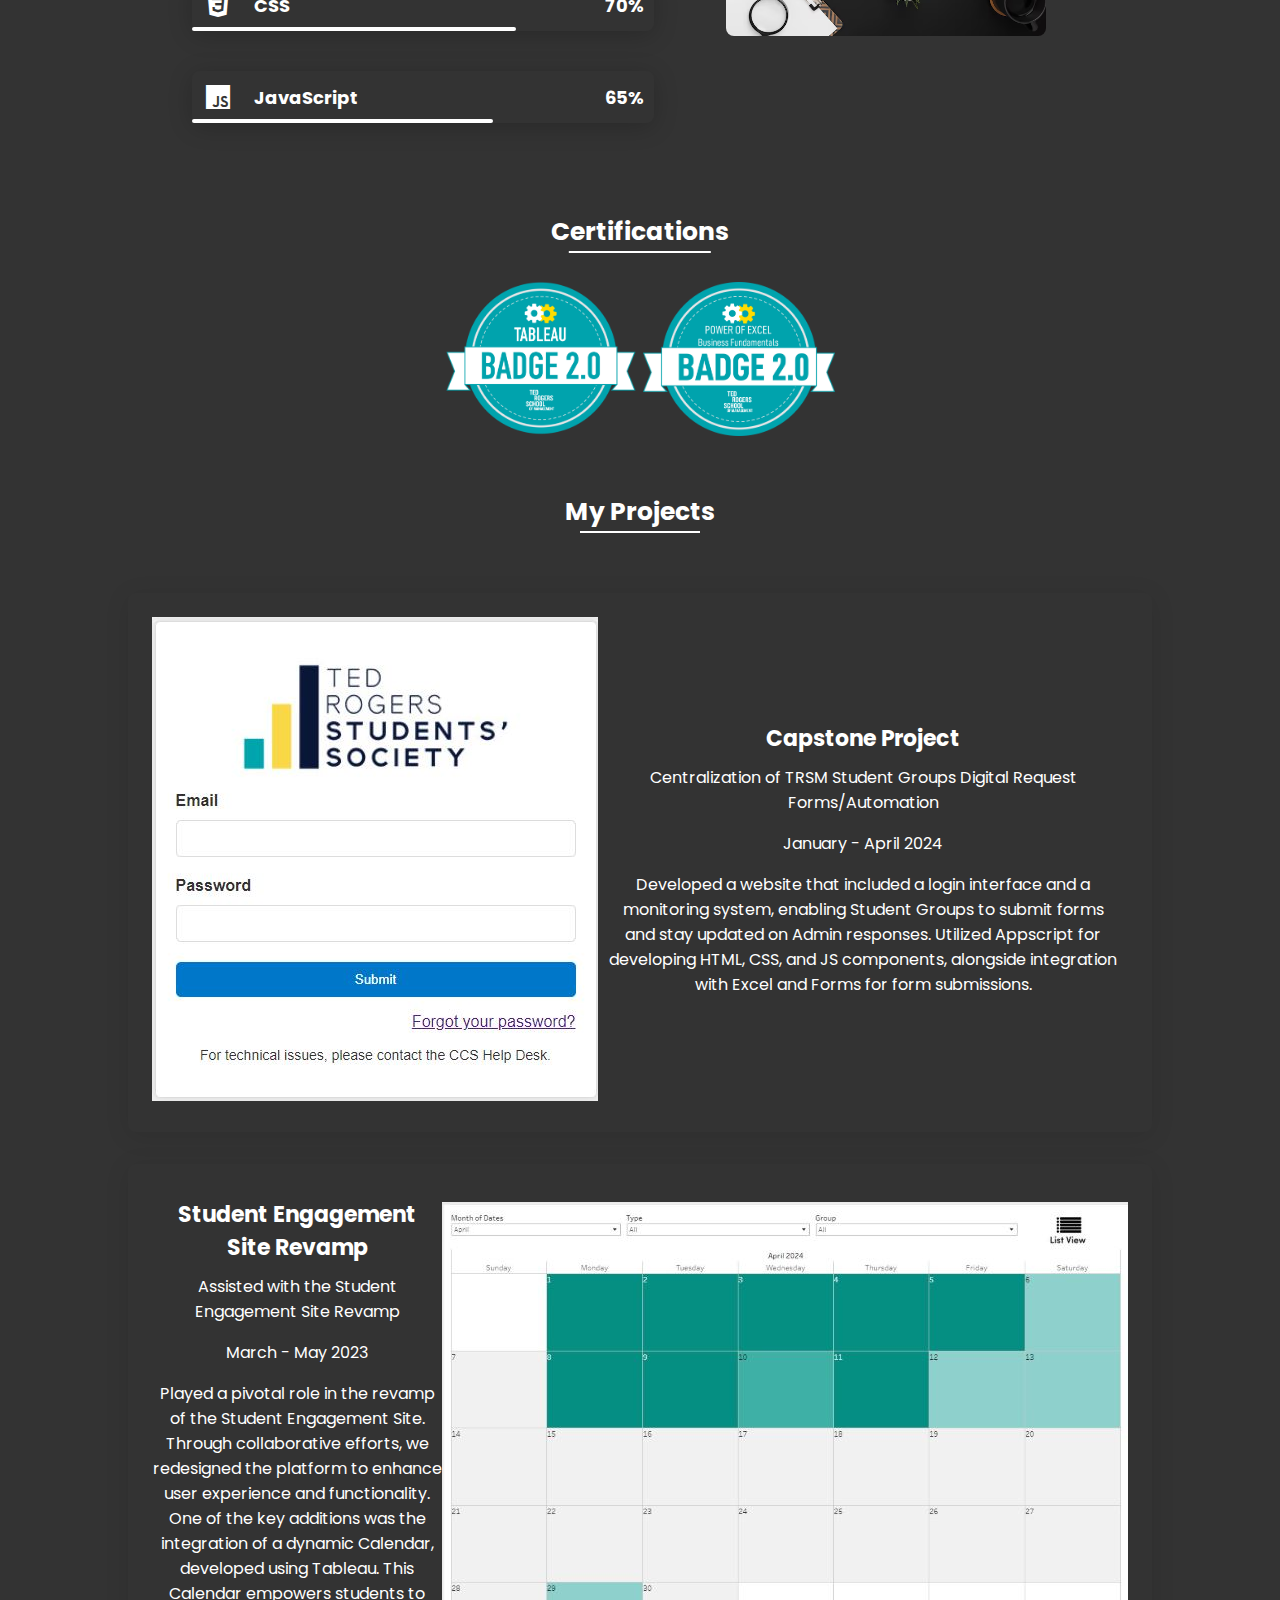
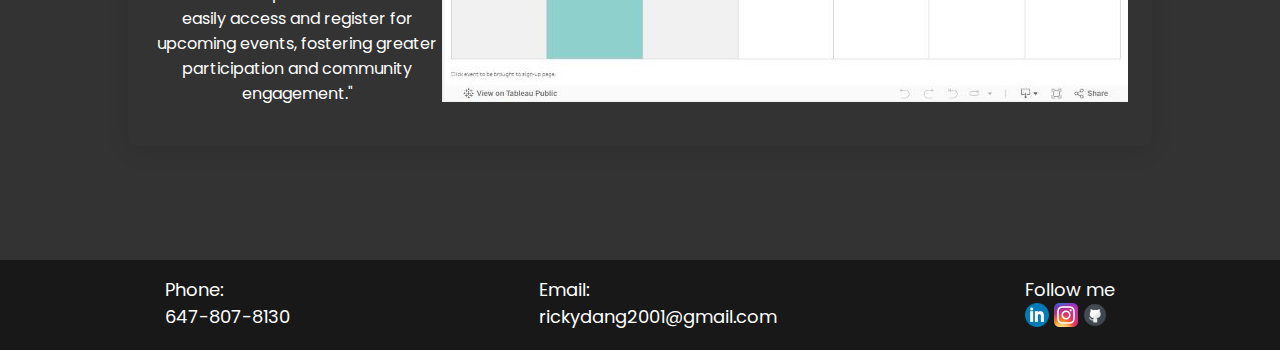
==== commit 32040ccb: "changes" ====
--- a/index.html
+++ b/index.html
@@ -52,7 +52,7 @@
           <h4 class="about_subtitle">Hi, I'm Ricky Dang</h4>
           <p class="about_text">A fifth-year Business Technology Management student at Toronto Metropolitan University, pursuing my bachelor's degree in Commerce.</p><br>
           <p class="about_text">I am passionate about data analytics, leveraging insights from data to drive strategic decisions and business success. With a strong foundation in statistical analysis and programming, I'm committed to making a meaningful impact through innovation and data-driven solutions.</p>
-          <button class="resume-button" onclick="window.open('https://rickydang123.github.io/resume_2024.pdf', '_blank')">View Resume</button>
+          <button class="resume-button" onclick="window.open('https://rickydang123.github.io/Ricky_Dang_New_Grad_Resume.pdf', '_blank')">View Resume</button>
         </div>
       </div>
     </section>
@@ -152,7 +152,7 @@
   <footer class="footer">
     <p class="footer-text">
       <span class="footer-phone">Phone: <br> 647-807-8130</a></span>
-      <span class="footer-email">Email: <br> ricky.dang@torontomu.ca</a></span>
+      <span class="footer-email">Email: <br> rickydang2001@gmail.com</a></span>
       <span class="footer-social"> Follow me <br>
         <a href="https://www.linkedin.com/in/rickydang25/" target="_blank"><img src="image/LinkedIn Icon.webp" alt="LinkedIn"></a>
         <a href="https://www.instagram.com/rickydang__/" target="_blank"><img src="image/Instagram Icon.webp" alt="Instagram"></a>
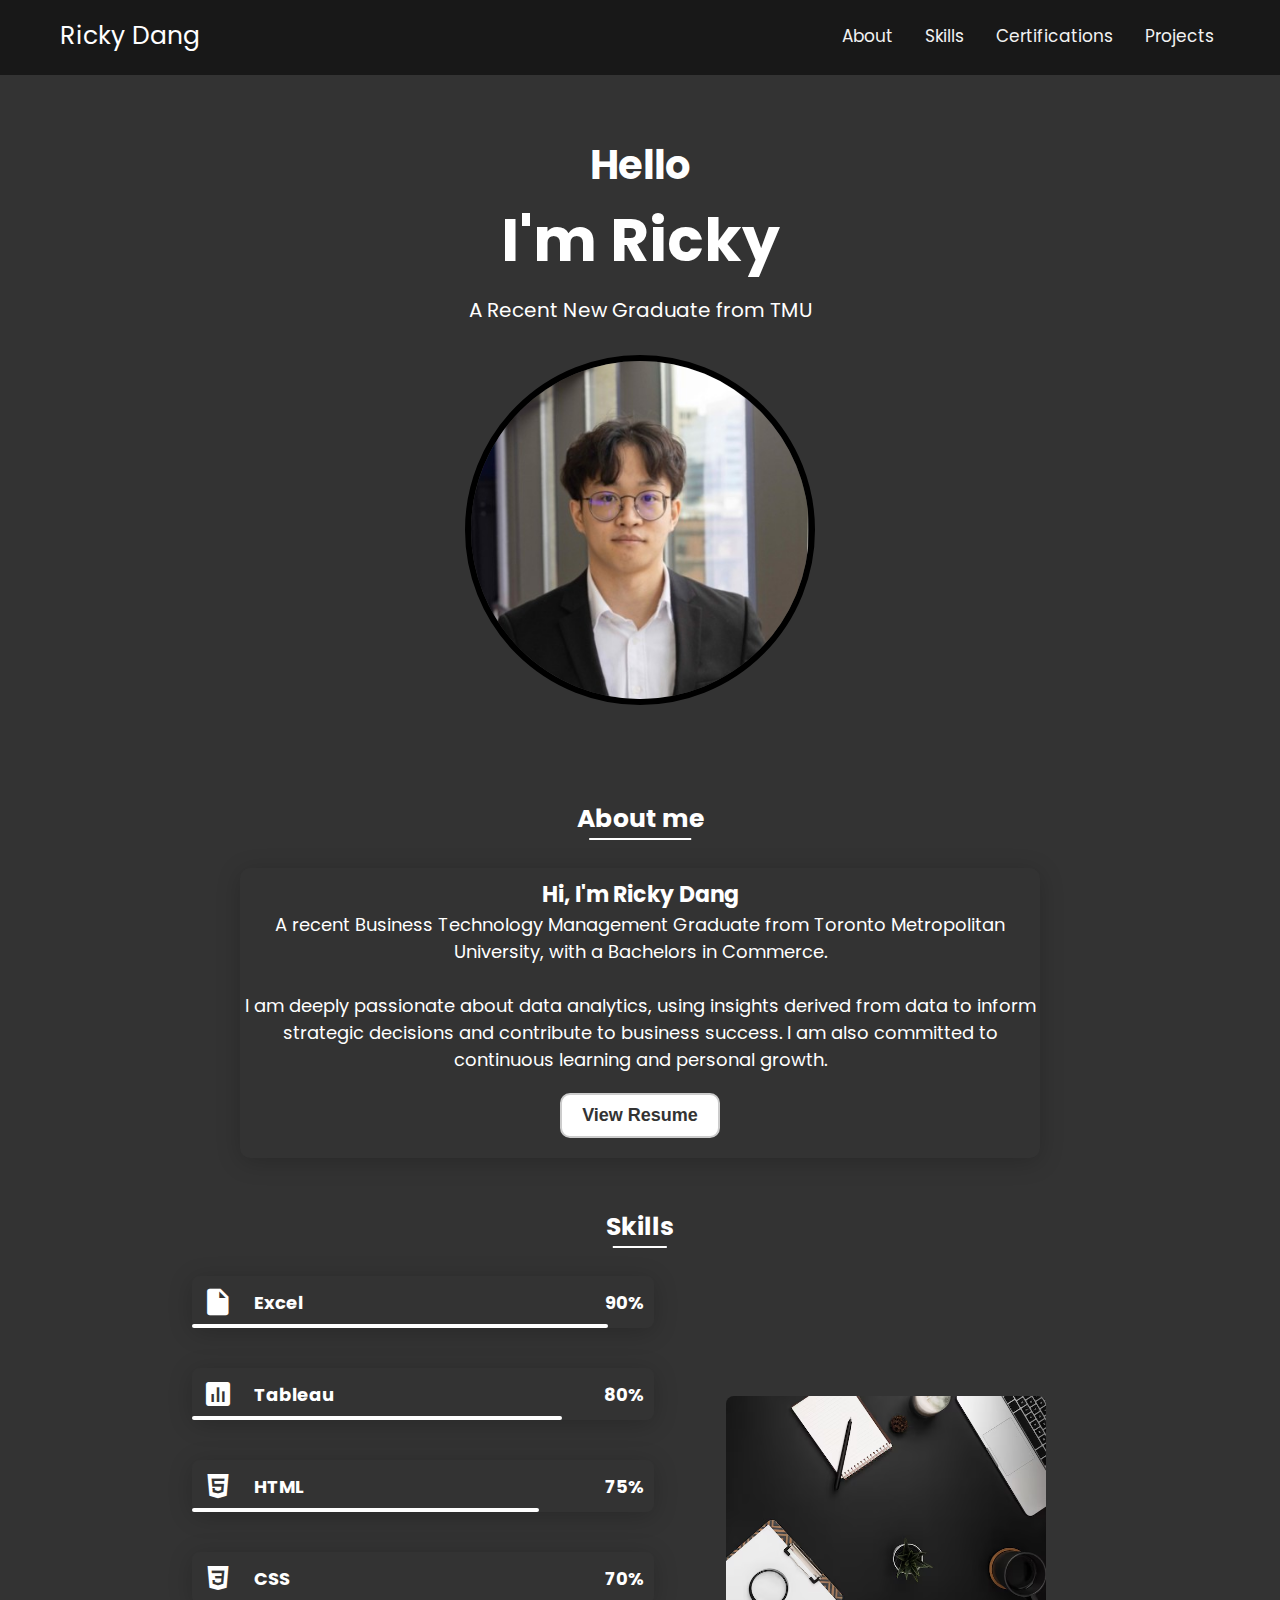
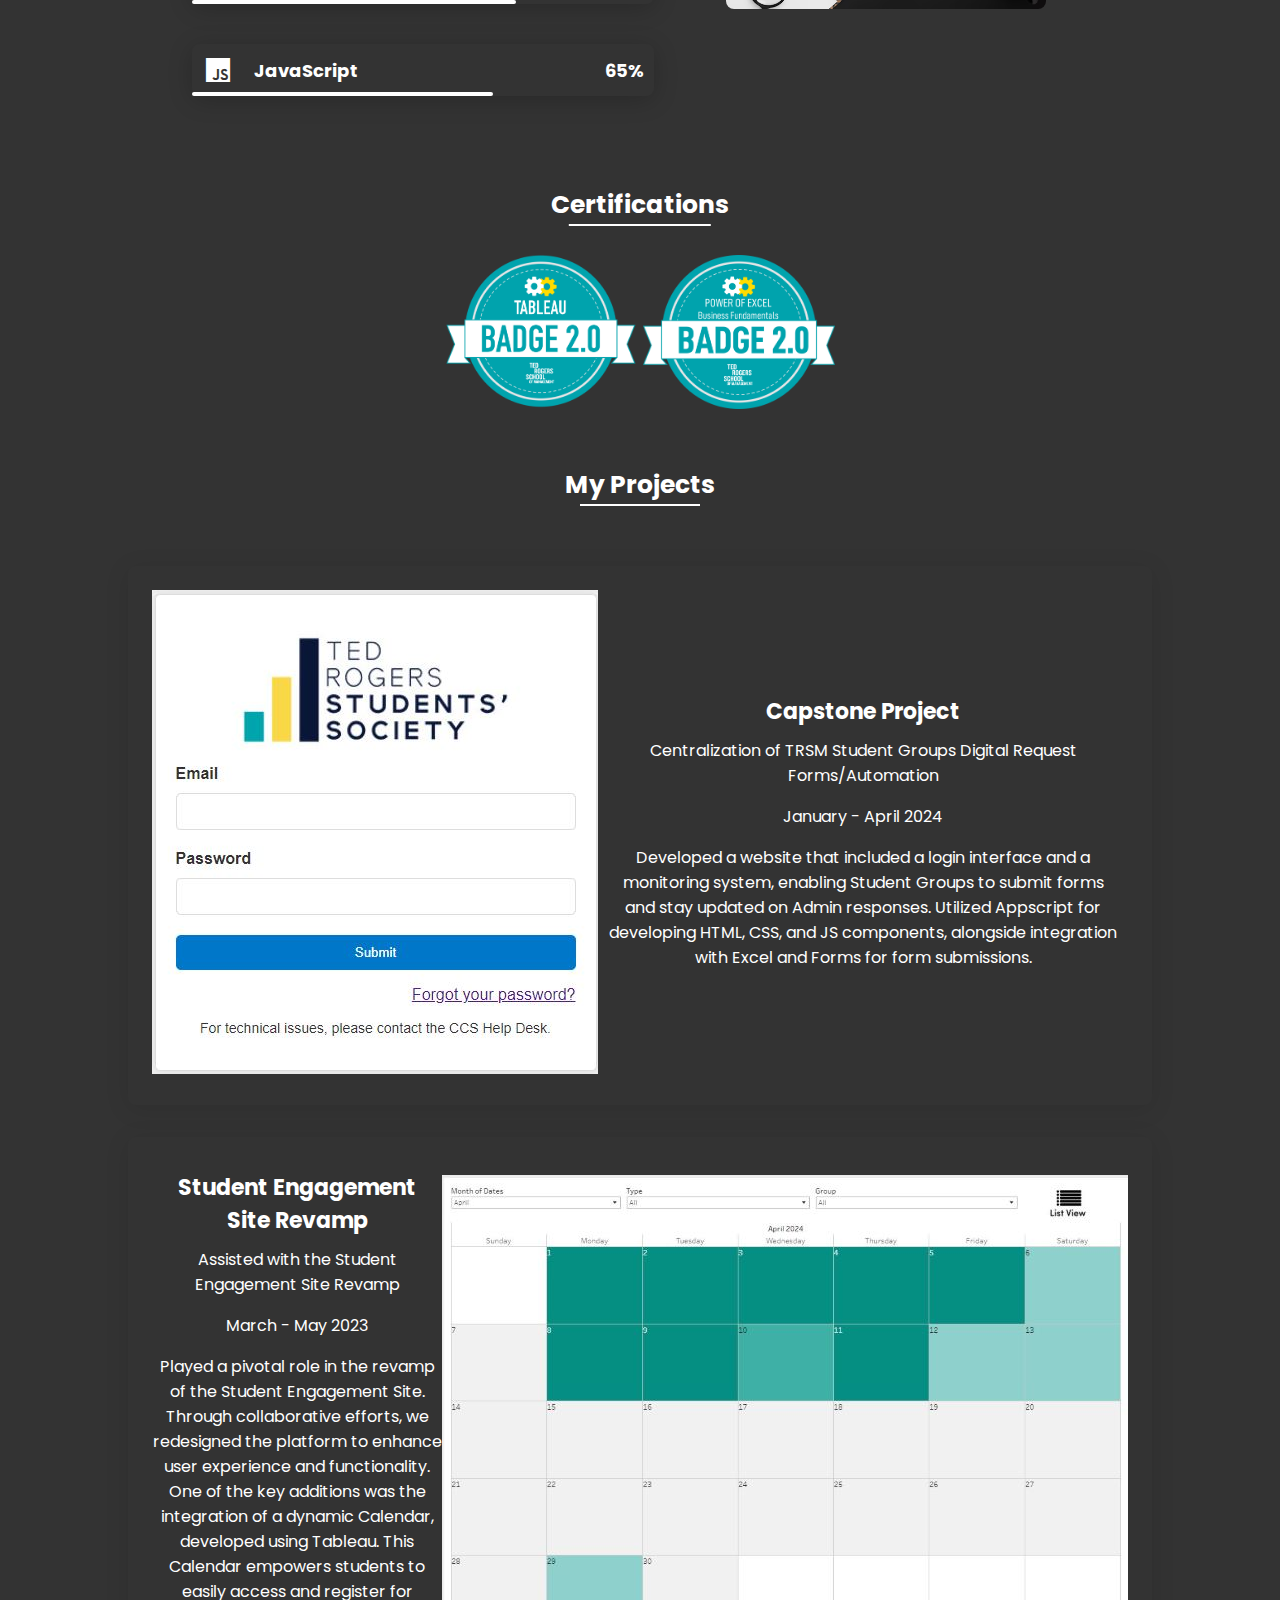
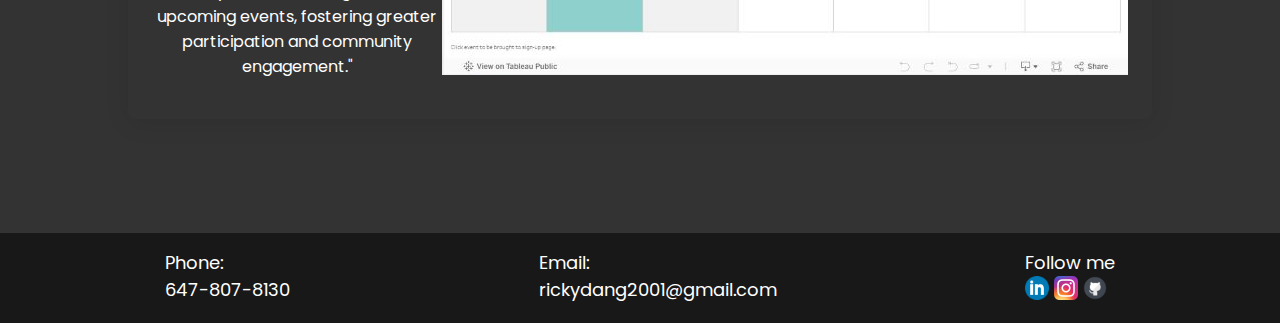
==== commit 4ae47895: "Update index.html" ====
--- a/index.html
+++ b/index.html
@@ -34,7 +34,7 @@
         <div class="text">
           <h1>Hello</h1>
           <h2>I'm Ricky</h2>
-          <p class="p1">A 5th-Year BTM Co-op Student at TMU</p>
+          <p class="p1">A Recent New Graduate from TMU</p>
         </div>
         <div class="image-container">
           <div class="image">
@@ -50,8 +50,8 @@
       <div class="about_container">
         <div>
           <h4 class="about_subtitle">Hi, I'm Ricky Dang</h4>
-          <p class="about_text">A fifth-year Business Technology Management student at Toronto Metropolitan University, pursuing my bachelor's degree in Commerce.</p><br>
-          <p class="about_text">I am passionate about data analytics, leveraging insights from data to drive strategic decisions and business success. With a strong foundation in statistical analysis and programming, I'm committed to making a meaningful impact through innovation and data-driven solutions.</p>
+          <p class="about_text">A recent Business Technology Management Graduate from Toronto Metropolitan University, with a Bachelors in Commerce.</p><br>
+          <p class="about_text">I am deeply passionate about data analytics, using insights derived from data to inform strategic decisions and contribute to business success. I am also committed to continuous learning and personal growth.</p>
           <button class="resume-button" onclick="window.open('https://rickydang123.github.io/Ricky_Dang_New_Grad_Resume.pdf', '_blank')">View Resume</button>
         </div>
       </div>
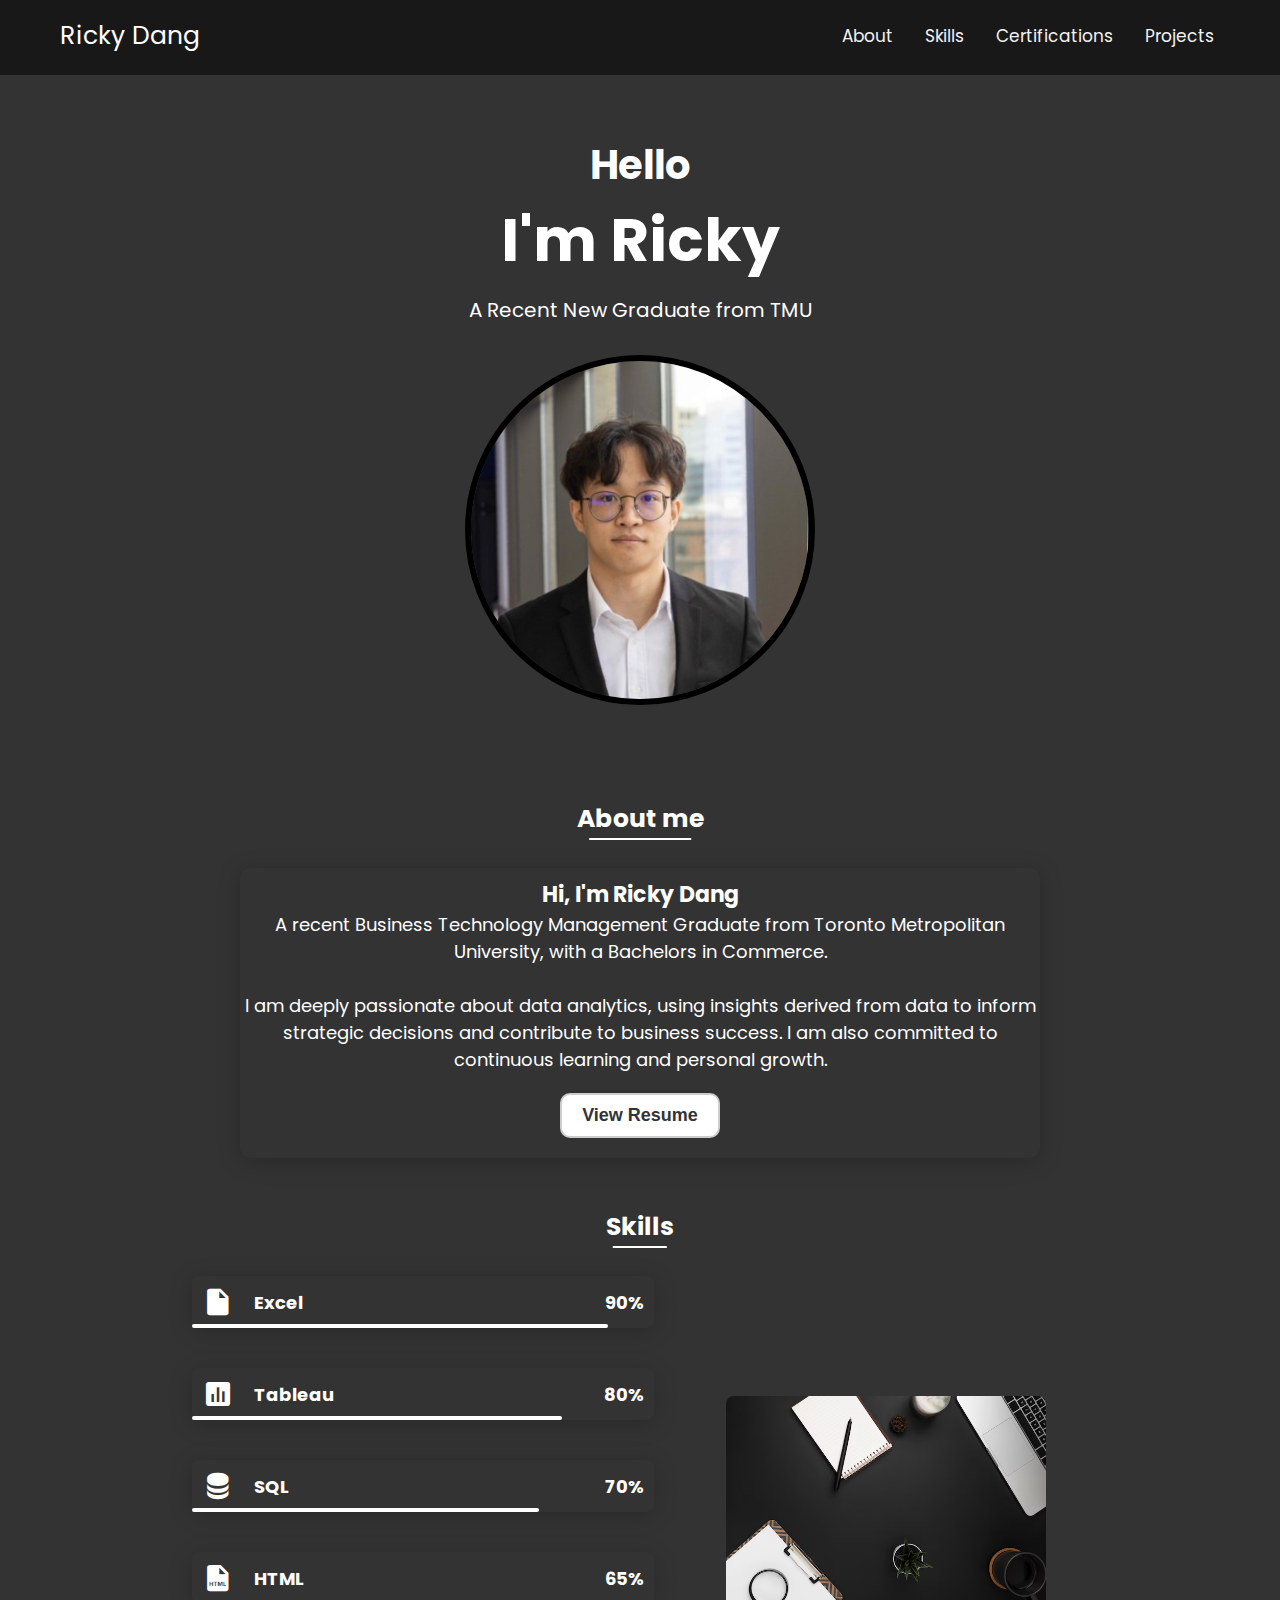
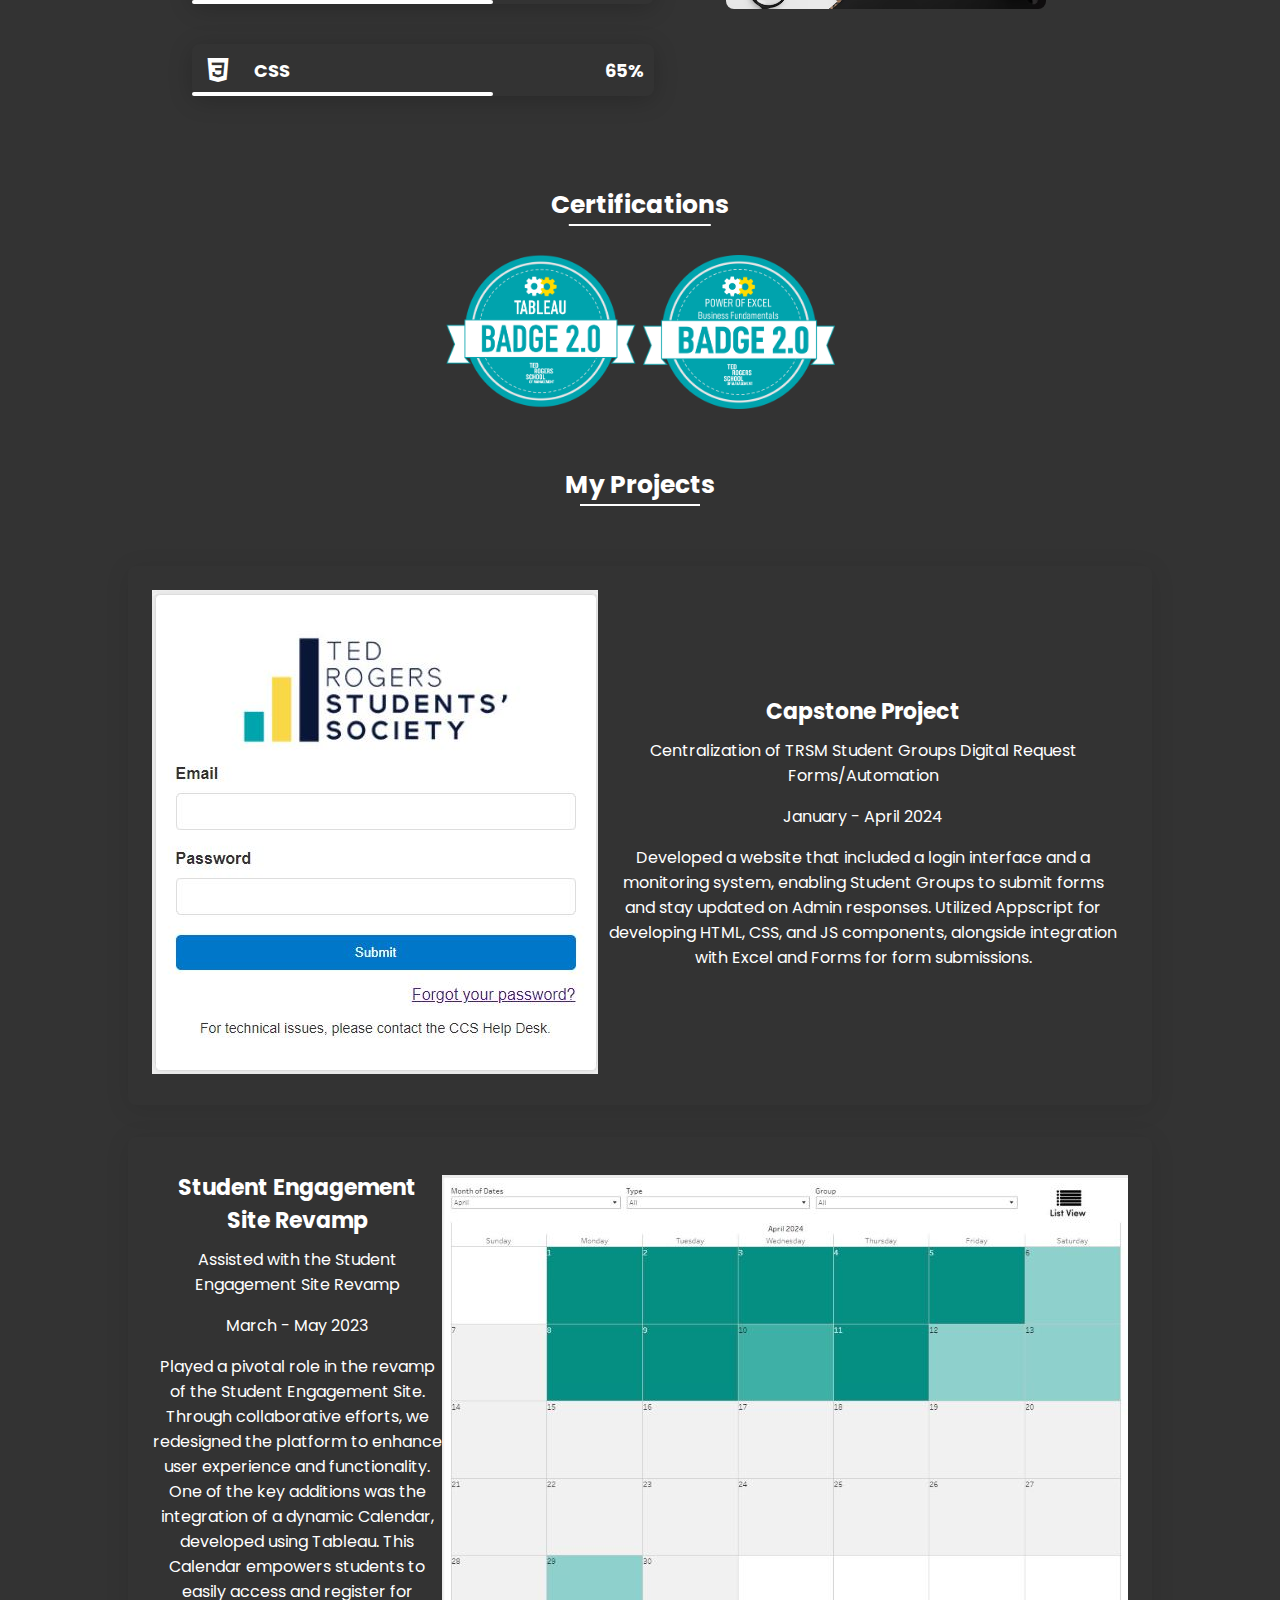
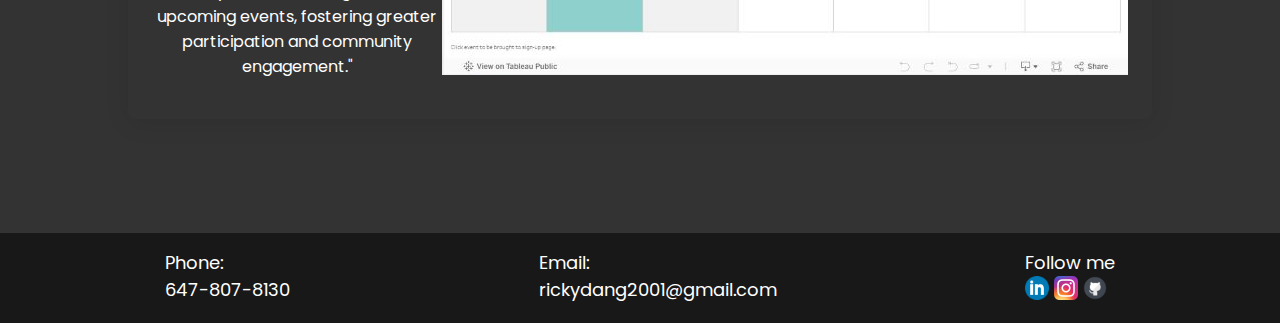
==== commit f454a6d8: "new change" ====
--- a/index.html
+++ b/index.html
@@ -80,11 +80,19 @@
           </div>
           <div class="skill">
             <div class="skill-name">
-              <i class='bx bxl-html5 skill-icon'></i>
+              <i class='bx bxs-data skill-icon'></i>
+              <span class="skill-label">SQL</span>
+            </div>
+            <div class="skill-bar skill-sql"></div>
+            <div class="skill-percentage">70%</div>
+          </div>
+          <div class="skill">
+            <div class="skill-name">
+              <i class='bx bxs-file-html skill-icon'></i>
               <span class="skill-label">HTML</span>
             </div>
             <div class="skill-bar skill-html"></div>
-            <div class="skill-percentage">75%</div>
+            <div class="skill-percentage">65%</div>
           </div>
           <div class="skill">
             <div class="skill-name">
@@ -92,14 +100,6 @@
               <span class="skill-label">CSS</span>
             </div>
             <div class="skill-bar skill-css"></div>
-            <div class="skill-percentage">70%</div>
-          </div>
-          <div class="skill">
-            <div class="skill-name">
-              <i class='bx bxl-javascript skill-icon'></i>
-              <span class="skill-label">JavaScript</span>
-            </div>
-            <div class="skill-bar skill-js"></div>
             <div class="skill-percentage">65%</div>
           </div>
         </div>
--- a/style.css
+++ b/style.css
@@ -420,15 +420,15 @@
 }
 
 .skill-html {
+  width: 65%;
+}
+
+.skill-css {
+  width: 65%;
+}
+
+.skill-sql {
   width: 75%;
-}
-
-.skill-css {
-  width: 70%;
-}
-
-.skill-js {
-  width: 65%;
 }
 
 .skill-tableau {
